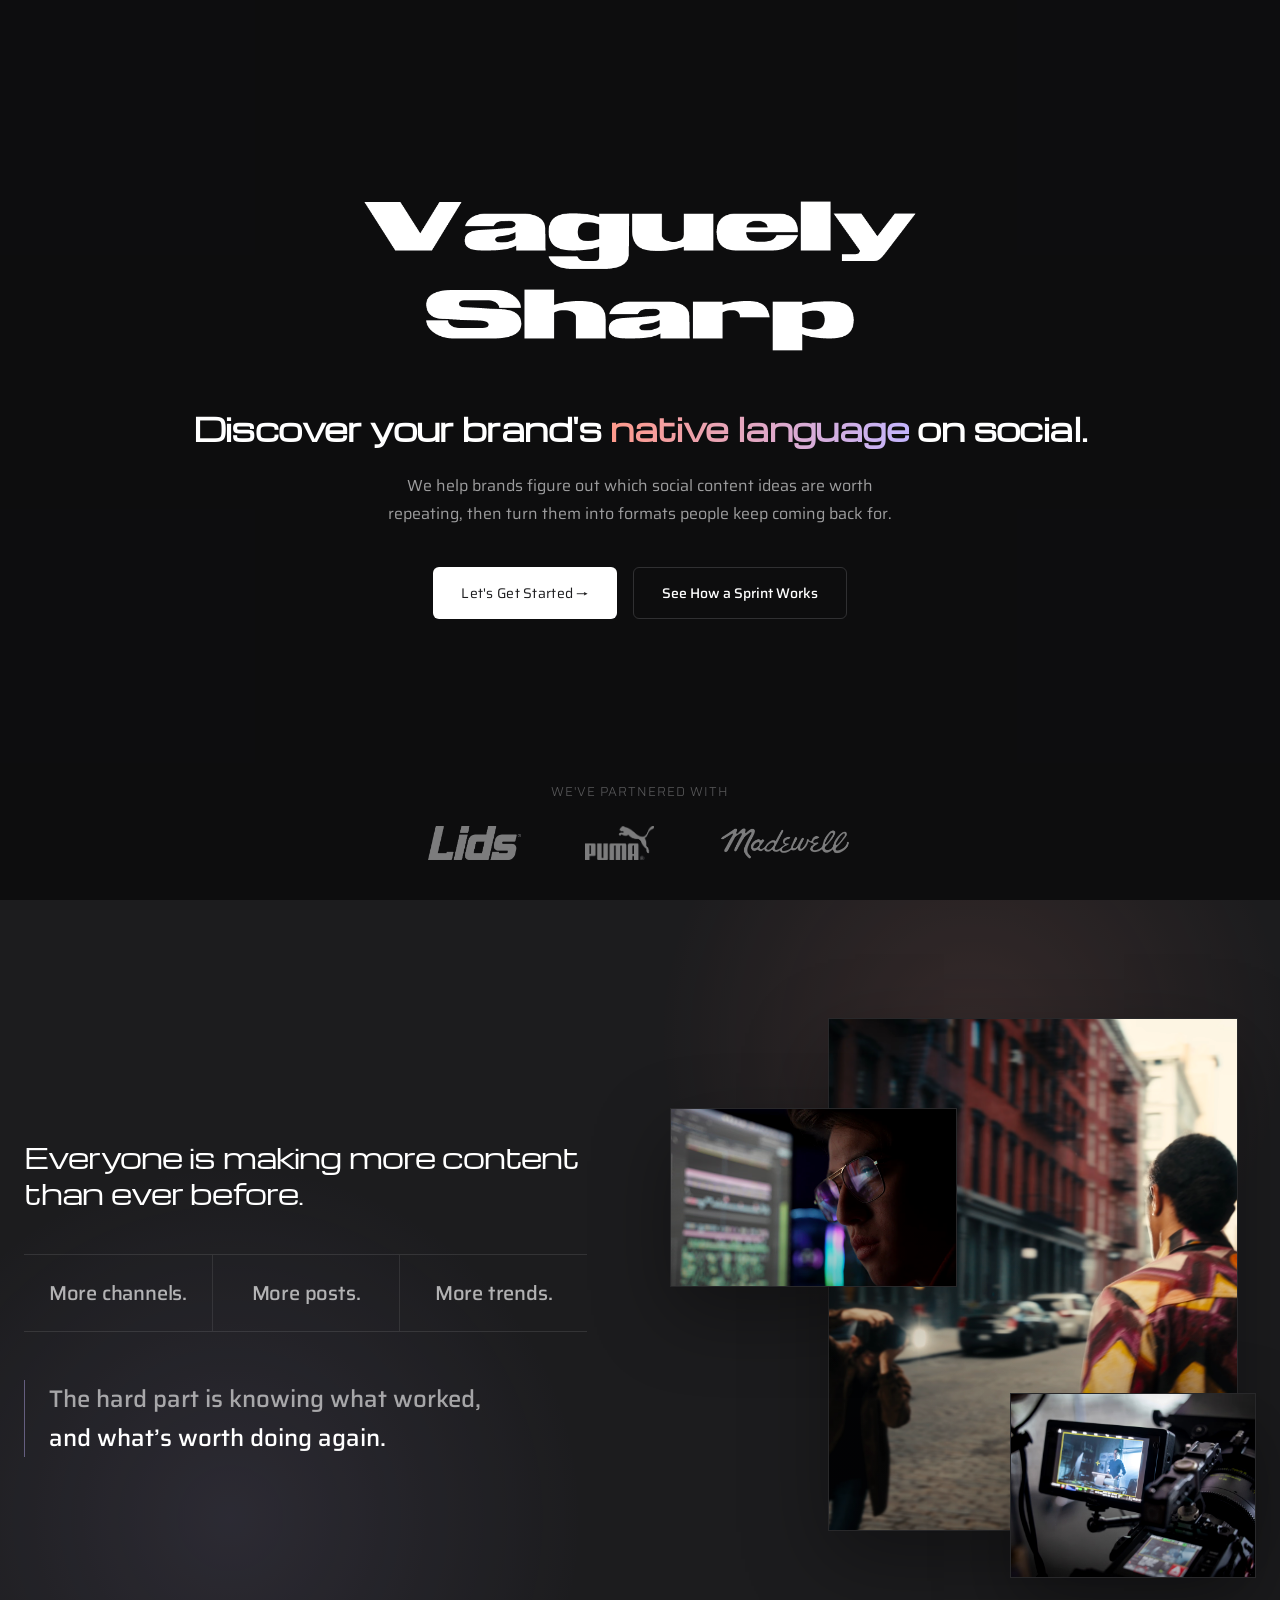
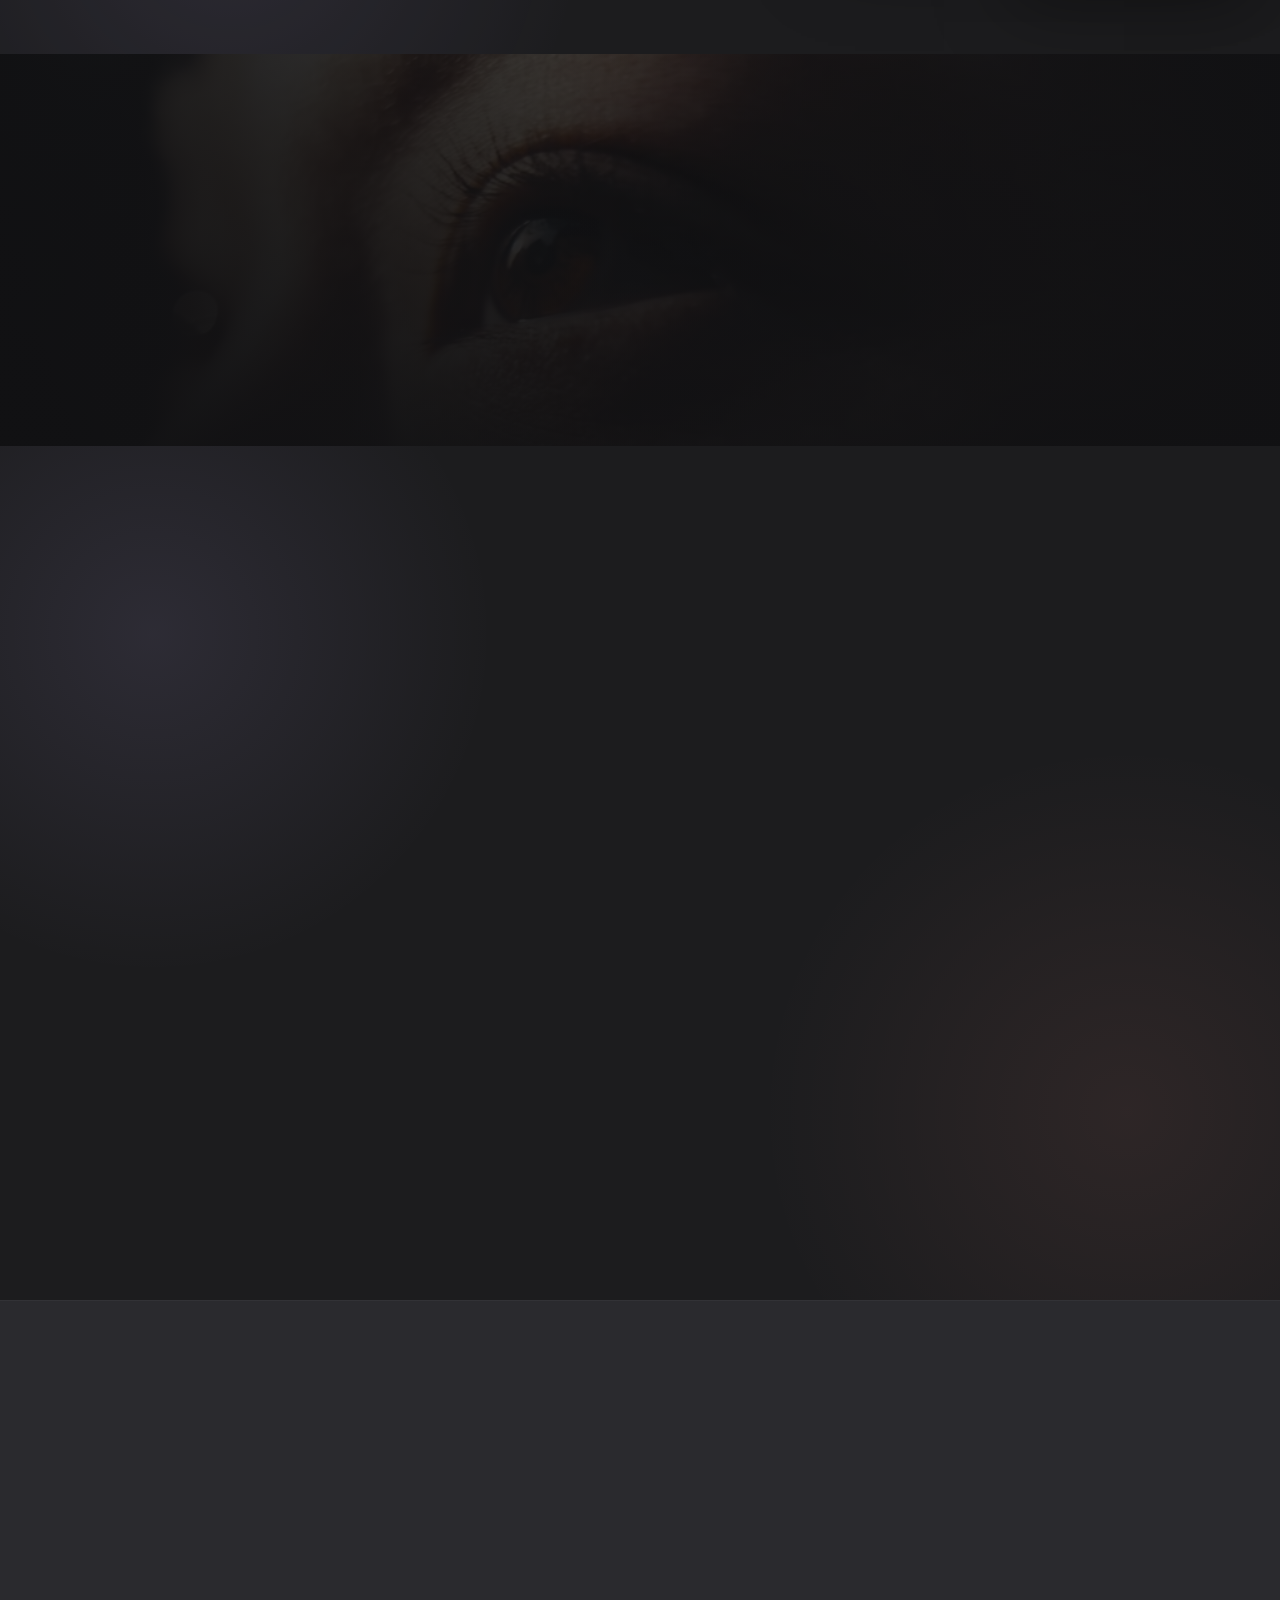
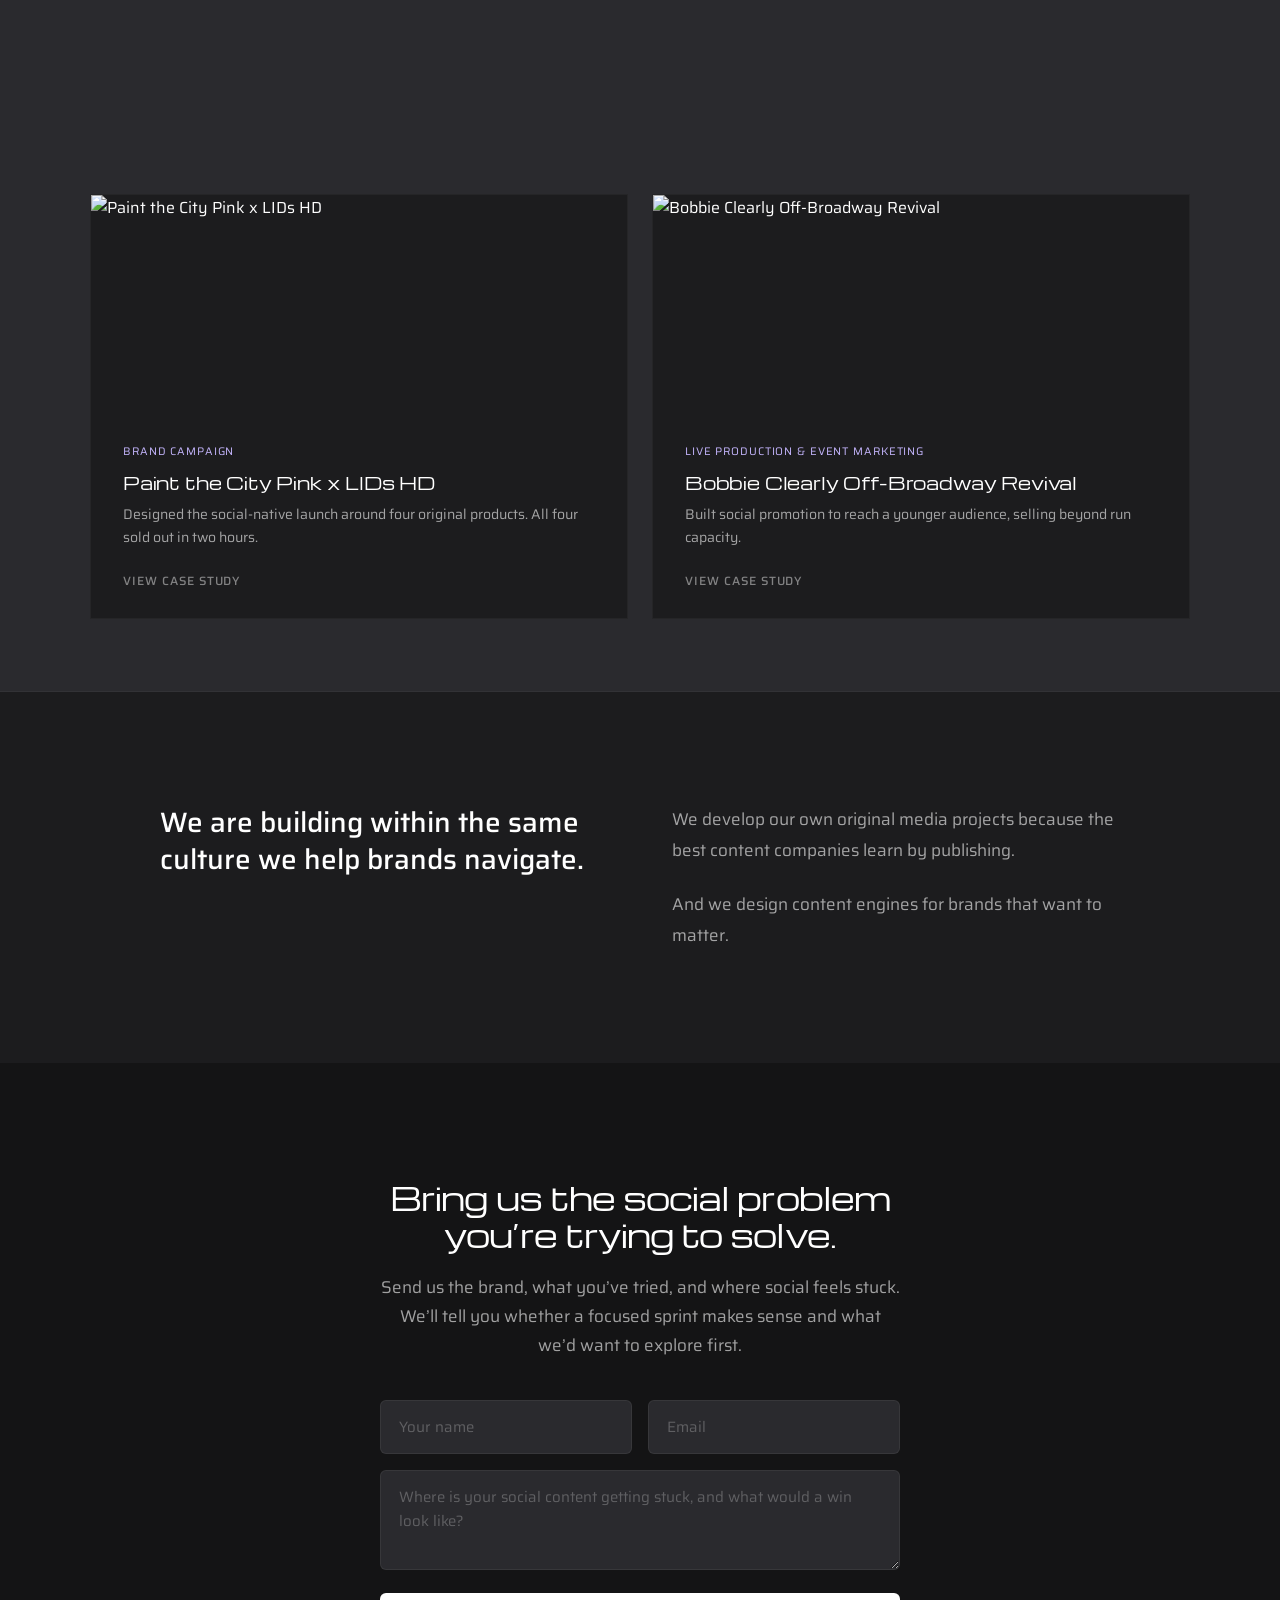
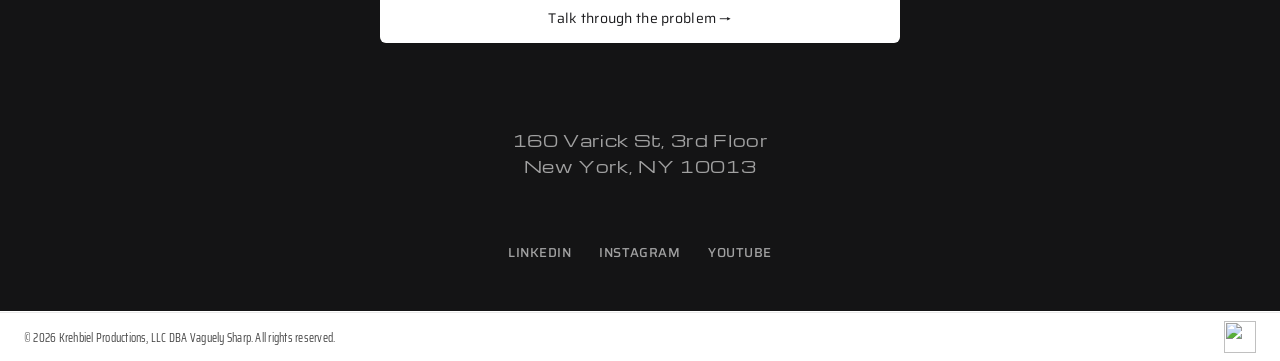
==== index.html @ c2119930 "Remove sprint section eyebrow" ====
<!DOCTYPE html>
<html lang="en">
<head>
<!-- Google tag (gtag.js) -->
<script async src="https://www.googletagmanager.com/gtag/js?id=G-19Q4Q6ZMEY"></script>
<script>
  window.dataLayer = window.dataLayer || [];
  function gtag(){dataLayer.push(arguments);}
  gtag('js', new Date());

  gtag('config', 'G-19Q4Q6ZMEY');
</script>
<meta charset="UTF-8">
<meta name="viewport" content="width=device-width, initial-scale=1.0">
<title>Vaguely Sharp</title>
<meta name="description" content="We help brands figure out which social content ideas are worth repeating, then turn them into formats people keep coming back for.">
<meta property="og:title" content="Vaguely Sharp">
<meta property="og:description" content="We help brands figure out which social content ideas are worth repeating, then turn them into formats people keep coming back for.">
<meta property="og:type" content="website">
<meta property="og:url" content="https://vaguelysharp.com/">
<meta property="og:site_name" content="Vaguely Sharp">
<meta property="og:image" content="https://vaguelysharp.com/vaguely-sharp-x-card-2026.jpg">
<meta property="og:image:secure_url" content="https://vaguelysharp.com/vaguely-sharp-x-card-2026.jpg">
<meta property="og:image:type" content="image/jpeg">
<meta property="og:image:width" content="1200">
<meta property="og:image:height" content="630">
<meta property="og:image:alt" content="Vaguely Sharp social preview thumbnail">
<meta name="twitter:card" content="summary_large_image">
<meta name="twitter:domain" content="vaguelysharp.com">
<meta name="twitter:url" content="https://vaguelysharp.com/">
<meta name="twitter:title" content="Vaguely Sharp">
<meta name="twitter:description" content="We help brands figure out which social content ideas are worth repeating, then turn them into formats people keep coming back for.">
<meta name="twitter:image" content="https://vaguelysharp.com/vaguely-sharp-x-card-2026.jpg">
<meta name="twitter:image:src" content="https://vaguelysharp.com/vaguely-sharp-x-card-2026.jpg">
<meta name="twitter:image:alt" content="Vaguely Sharp social preview thumbnail">
<link rel="icon" type="image/jpeg" href="Logo/Logo Low Res/Square-Low/Logo-b-n-w-sq-low.jpg">
<link rel="apple-touch-icon" href="Logo/Logo Low Res/Square-Low/Logo-b-n-w-sq-low.jpg">
  <link rel="preconnect" href="https://fonts.googleapis.com">
  <link rel="preconnect" href="https://fonts.gstatic.com" crossorigin>
  <link href="https://fonts.googleapis.com/css2?family=Michroma:wght@300;400;700&family=Saira+Condensed:wght@300;400;500;600;700&family=Saira:wght@300;400;500;600;700&display=swap" rel="stylesheet">
<style>
  *, *::before, *::after { margin: 0; padding: 0; box-sizing: border-box; }

  :root {
    --dark: #1C1C1E;
    --dark-2: #2A2A2E;
    --dark-3: #141415;
    --white: #FFFFFF;
    --text-light: rgba(255,255,255,0.6);
    --accent: #C4B5FD;
    --accent-warm: #FF9A8B;
  }

  html { scroll-behavior: smooth; font-size: 16px; }

  body {
    font-family: 'Saira', -apple-system, BlinkMacSystemFont, sans-serif;
    background: var(--dark);
    color: var(--white);
  }

  /* ── HERO (charcoal) ── */
  .hero {
    min-height: 100vh; background: var(--dark-3);
    display: flex; align-items: center; justify-content: center;
    padding: 64px 24px 156px; position: relative; overflow: hidden;
  }

  .hero-video-bg {
    position: absolute;
    inset: 0;
    z-index: 0;
    overflow: hidden;
    pointer-events: none;
    background: var(--dark-3);
  }

  .hero-video-track {
    position: absolute;
    top: 0;
    left: 0;
    display: flex;
    height: 100%;
    width: max-content;
    transform: translate3d(0, 0, 0);
    animation: heroVideoMarquee 65s linear infinite;
    will-change: transform;
  }

  .hero-video-bg.is-single .hero-video-track {
    width: 100%;
    animation: none;
    transform: none;
  }

  .hero-video-bg.is-mobile-marquee .hero-video-track {
    animation: none;
  }

  .hero-video-group {
    display: flex;
    flex: 0 0 auto;
    height: 100%;
  }

  .hero-video-bg.is-single .hero-video-group {
    width: 100%;
  }

  .hero-video-card {
    position: relative;
    flex: 0 0 calc(100dvh * 9 / 16);
    height: 100%;
    aspect-ratio: 9 / 16;
    overflow: hidden;
    background: #050506;
  }

  .hero-video-bg.is-single .hero-video-card {
    flex: 0 0 100%;
    width: 100%;
    aspect-ratio: auto;
  }

  .hero-video-embed {
    position: absolute;
    inset: -1px;
    width: calc(100% + 2px);
    height: calc(100% + 2px);
    border: 0;
    filter: saturate(0.92) contrast(1.08) brightness(0.76);
    object-fit: cover;
    pointer-events: none;
  }

  .hero-video-embed::-webkit-media-controls,
  .hero-video-embed::-webkit-media-controls-enclosure,
  .hero-video-embed::-webkit-media-controls-panel {
    display: none !important;
  }

  .hero-video-bg::after {
    content: "";
    position: absolute;
    inset: 0;
    z-index: 1;
    background: rgba(20,20,21,0.58);
  }

  @keyframes heroVideoMarquee {
    from { transform: translate3d(0, 0, 0); }
    to { transform: translate3d(-50%, 0, 0); }
  }

  .hero-content {
    text-align: center;
    display: flex; flex-direction: column; align-items: center; justify-content: center;
    gap: 0; width: 100%; height: 100%; position: relative; z-index: 10;
  }

  .hero-logo img { 
    height: clamp(108px, 13.5vw, 180px); width: auto; filter: brightness(0) invert(1); display: block; margin: 0 auto 48px; 
  }

  .hero-content > div:not(.hero-logo):not(.hero-cta-group) { text-align: center; width: 100%; max-width: 85vw; }

  .hero-value h1 {
    font-family: 'Michroma', sans-serif;
    font-size: clamp(1.275rem, 2.55vw, 1.91rem); font-weight: 700; letter-spacing: -0.02em;
    line-height: 1.25; max-width: 95vw; margin: 0 auto 24px; color: var(--white);
  }
  .hero-value h1 em { font-style: normal; background: linear-gradient(90deg, var(--accent-warm), var(--accent)); -webkit-background-clip: text; -webkit-text-fill-color: transparent; background-clip: text; display: inline; }
  .hero-value p { font-size: 1rem; color: var(--text-light); line-height: 1.7; max-width: 540px; margin: 0 auto 40px; }

  .hero-cta-group { display: flex; gap: 16px; justify-content: center; flex-wrap: wrap; width: 100%; }

  .hero-clients {
    position: absolute;
    left: 24px;
    right: 24px;
    bottom: 40px;
    text-align: center;
    z-index: 10;
  }
  .hero-clients p {
    font-size: 0.8125rem;
    font-weight: 300;
    letter-spacing: 0.08em;
    text-transform: uppercase;
    color: rgba(255,255,255,0.32);
    margin-bottom: 24px;
  }
  .clients-logos {
    display: flex;
    justify-content: center;
    align-items: center;
    gap: 64px;
    flex-wrap: wrap;
    max-width: 720px;
    margin: 0 auto;
  }
  .clients-logos img {
    height: 34px;
    width: auto;
    filter: brightness(0) invert(1);
    opacity: 0.46;
    transition: all 0.3s;
  }
  .clients-logos img:hover {
    opacity: 0.78;
  }
  
  .btn-primary {
    display: inline-flex; align-items: center; gap: 8px; background: var(--white); color: var(--dark);
    font-size: 0.875rem; font-weight: 400; padding: 14px 28px; border-radius: 6px;
    text-decoration: none; transition: all 0.2s; letter-spacing: 0.02em;
  }
  .btn-primary:hover { background: var(--accent); transform: translateY(-1px); }
  
  .btn-secondary {
    display: inline-flex; align-items: center; gap: 8px; background: transparent;
    color: var(--white); font-size: 0.875rem; font-weight: 500; padding: 14px 28px; border-radius: 6px;
    text-decoration: none; border: 1px solid rgba(255,255,255,0.15); transition: all 0.2s;
  }
  .btn-secondary:hover { border-color: rgba(255,255,255,0.35); }

  /* ── PROBLEM (dark editorial) ── */
  .problem {
    background: var(--dark);
    padding: 118px 24px 76px;
    position: relative;
    overflow: hidden;
  }
  .problem::before {
    content: "";
    position: absolute;
    inset: 0;
    background:
      radial-gradient(circle at 76% 18%, rgba(255,154,139,0.14), transparent 28%),
      radial-gradient(circle at 18% 82%, rgba(196,181,253,0.12), transparent 30%);
    opacity: 0.8;
    pointer-events: none;
  }
  .problem-inner {
    display: grid;
    grid-template-columns: minmax(500px, 0.98fr) minmax(420px, 1.02fr);
    align-items: center;
    gap: clamp(56px, 6.5vw, 104px);
    max-width: 1280px;
    margin: 0 auto;
    position: relative;
    z-index: 1;
  }
  .problem-copy { max-width: 650px; }
  
  .problem-intro {
    font-family: 'Michroma', sans-serif;
    font-size: clamp(1.19rem, 2.38vw, 1.78rem); font-weight: 400; letter-spacing: -0.03em;
    line-height: 1.25; margin-bottom: 44px;
  }

  .problem-list {
    display: grid;
    grid-template-columns: repeat(3, minmax(0, 1fr));
    gap: 0;
    margin-bottom: 48px;
    border-top: 1px solid rgba(255,255,255,0.1);
    border-bottom: 1px solid rgba(255,255,255,0.1);
  }
  .problem-list li {
    display: flex;
    align-items: center;
    justify-content: center;
    list-style: none;
    font-size: clamp(1.02rem, 1.58vw, 1.26rem);
    font-weight: 500;
    color: rgba(255,255,255,0.66);
    letter-spacing: -0.01em;
    line-height: 1.2;
    min-height: 76px;
    padding: 21px 18px;
    text-align: center;
    white-space: nowrap;
  }
  .problem-list li + li { border-left: 1px solid rgba(255,255,255,0.09); }

  .problem-visuals {
    min-height: clamp(420px, 44vw, 560px);
    position: relative;
  }
  .problem-frame {
    position: absolute;
    overflow: hidden;
    border-radius: 0;
    background: #101012;
    border: 1px solid rgba(255,255,255,0.1);
    box-shadow: 0 28px 76px rgba(0,0,0,0.34);
  }
  .problem-frame img {
    width: 100%;
    height: 100%;
    object-fit: cover;
    display: block;
    filter: saturate(0.94) contrast(1.05);
  }
  .problem-frame-main {
    width: 70%;
    aspect-ratio: 4 / 5;
    right: 3%;
    top: 0;
  }
  .problem-frame-main img { object-position: 52% center; }
  .problem-frame-secondary {
    width: 49%;
    aspect-ratio: 16 / 10;
    left: 0;
    top: 16%;
    z-index: 2;
  }
  .problem-frame-secondary img { object-position: 42% center; }
  .problem-frame-detail {
    width: 42%;
    aspect-ratio: 4 / 3;
    right: 0;
    bottom: 0;
    z-index: 3;
  }
  .problem-frame-detail img { object-position: 50% center; }
  .problem-frame::after {
    content: "";
    position: absolute;
    inset: 0;
    background: linear-gradient(180deg, transparent 45%, rgba(0,0,0,0.28));
    pointer-events: none;
  }

  .problem-turn {
    font-size: clamp(1.125rem, 2vw, 1.5rem);
    font-weight: 500;
    line-height: 1.6;
    color: var(--text-light);
    border-left: 1px solid rgba(196,181,253,0.42);
    padding-left: 24px;
  }
  .problem-turn-strong { color: var(--white); }

  /* ── REFRAME (image statement block) ── */
  .reframe {
    min-height: 392px;
    padding: 88px 24px;
    display: grid;
    place-items: center;
    position: relative;
    overflow: hidden;
    text-align: center;
    background: #111113;
  }
  .reframe-picture,
  .reframe-image {
    position: absolute;
    inset: 0;
    width: 100%;
    height: 100%;
  }
  .reframe-picture { display: block; }
  .reframe-image {
    object-fit: cover;
    object-position: 42% center;
    filter: saturate(0.8) contrast(1.04);
    opacity: 0.52;
    display: block;
  }
  .reframe::before {
    content: "";
    position: absolute;
    inset: 0;
    background:
      linear-gradient(90deg, rgba(17,17,19,0.92), rgba(17,17,19,0.55) 48%, rgba(17,17,19,0.88)),
      linear-gradient(180deg, rgba(17,17,19,0.24), rgba(17,17,19,0.9));
    z-index: 1;
  }
  .reframe-inner {
    max-width: 1080px;
    margin: 0 auto;
    color: var(--white);
    position: relative;
    z-index: 3;
  }
  .reframe-inner p {
    font-family: 'Michroma', sans-serif;
    font-size: clamp(1.21rem, 2.42vw, 1.81rem);
    font-weight: 300;
    letter-spacing: -0.03em;
    line-height: 1.35;
    text-shadow: 0 18px 40px rgba(0,0,0,0.48);
  }
  .reframe-lead { margin-bottom: 32px; color: rgba(255,255,255,0.82); }

  /* ── PROCESS (dark) ── */
  .process {
    background: var(--dark);
    padding: 96px 24px 110px;
    position: relative;
    overflow: hidden;
  }
  .process::before {
    content: "";
    position: absolute;
    inset: 0;
    background:
      radial-gradient(circle at 12% 22%, rgba(196,181,253,0.1), transparent 26%),
      radial-gradient(circle at 88% 78%, rgba(255,154,139,0.08), transparent 28%);
    pointer-events: none;
  }
  .process-inner {
    max-width: 1120px;
    margin: 0 auto;
    position: relative;
    z-index: 1;
  }
  .process-header {
    display: grid;
    grid-template-columns: minmax(0, 1fr) minmax(320px, 0.78fr);
    align-items: center;
    column-gap: clamp(44px, 6vw, 80px);
    margin-bottom: 56px;
    text-align: left;
  }
  .process-heading h2 {
    font-family: 'Michroma', sans-serif;
    font-size: clamp(1.5rem, 2.65vw, 2.05rem);
    font-weight: 400;
    letter-spacing: -0.03em;
    line-height: 1.3;
    margin-bottom: 20px;
  }
  .process-heading p {
    color: var(--text-light);
    font-size: 1.0625rem;
    line-height: 1.75;
    max-width: 650px;
  }
  .process-heading strong { color: var(--white); font-weight: 500; }
  .process-image {
    margin: 0;
  }
  .process-image img {
    width: 100%;
    aspect-ratio: 16 / 9;
    object-fit: cover;
    object-position: center top;
    display: block;
    border: 1px solid rgba(255,255,255,0.1);
  }
  .process-steps {
    display: grid;
    grid-template-columns: repeat(3, minmax(0, 1fr));
    border-top: 1px solid rgba(255,255,255,0.1);
    border-bottom: 1px solid rgba(255,255,255,0.1);
  }
  .process-step {
    min-height: 260px;
    padding: 34px 32px 38px;
    background: rgba(20,20,21,0.48);
  }
  .process-step + .process-step { border-left: 1px solid rgba(255,255,255,0.1); }
  .process-number {
    display: block;
    color: rgba(255,255,255,0.28);
    font-family: 'Michroma', sans-serif;
    font-size: 0.75rem;
    letter-spacing: 0.08em;
    margin-bottom: 46px;
  }
  .process-step h3 {
    font-family: 'Michroma', sans-serif;
    font-size: 1.05rem;
    font-weight: 400;
    line-height: 1.35;
    margin-bottom: 14px;
  }
  .process-step p {
    color: var(--text-light);
    font-size: 0.9375rem;
    line-height: 1.72;
  }
  .process-outcome {
    color: rgba(255,255,255,0.82);
    font-size: clamp(1rem, 1.7vw, 1.2rem);
    font-weight: 500;
    line-height: 1.6;
    margin-top: 42px;
    padding-left: 22px;
    border-left: 1px solid rgba(196,181,253,0.5);
  }

  /* ── PROOF / CASE STUDIES (dark-2) ── */
  .proof { background: var(--dark-2); padding: 44px 24px 72px; border-top: 1px solid rgba(255,255,255,0.04); border-bottom: 1px solid rgba(255,255,255,0.04); }
  .proof-inner { max-width: 1100px; margin: 0 auto; }

  .proof-grid { display: grid; grid-template-columns: repeat(2, 1fr); gap: 24px; }
  
  .proof-card {
    background: var(--dark); border: 1px solid rgba(255,255,255,0.04);
    border-radius: 0; overflow: hidden; transition: all 0.3s; display: flex; flex-direction: column;
    cursor: pointer; outline: none;
  }
  .proof-card:hover { border-color: rgba(255,255,255,0.1); transform: translateY(-4px); }
  .proof-card:focus-visible {
    border-color: var(--accent);
    box-shadow: 0 0 0 3px rgba(196,181,253,0.18);
  }
  
  .proof-thumb { height: 220px; position: relative; overflow: hidden; }
  .proof-thumb-inner {
    width: 100%; height: 100%; display: flex; align-items: center; justify-content: center;
    font-size: 2.5rem; font-weight: 400; color: rgba(255,255,255,0.1); letter-spacing: -0.02em;
  }
  
  .thumb-series { background-color: #1a2744; }
  .thumb-layton { background-color: #2a1f1a; }
  .thumb-lids { background-color: #1a2a1a; }
  .thumb-broadway { background-color: #2d1a2a; }
  .proof-thumb-img { width: 100%; height: auto; object-fit: cover; object-position: center top; display: block; }

  .proof-body { padding: 28px 32px; flex: 1; display: flex; flex-direction: column; }
  .proof-tag { font-size: 0.6875rem; font-weight: 400; letter-spacing: 0.08em; text-transform: uppercase; color: var(--accent); margin-bottom: 10px; }
  .proof-body h3 { font-family: 'Michroma', sans-serif; font-size: 1.0625rem; font-weight: 400; margin-bottom: 8px; letter-spacing: -0.01em; }
  .proof-body p { color: var(--text-light); font-size: 0.875rem; line-height: 1.65; }
  .proof-card-action {
    color: rgba(255,255,255,0.45);
    font-size: 0.75rem;
    font-weight: 500;
    letter-spacing: 0.08em;
    margin-top: auto;
    padding-top: 22px;
    text-transform: uppercase;
    transition: color 0.2s;
  }
  .proof-card:hover .proof-card-action,
  .proof-card:focus-visible .proof-card-action { color: var(--white); }
  .proof-card-links {
    display: flex;
    flex-wrap: wrap;
    gap: 10px 16px;
    margin-top: auto;
    padding-top: 22px;
  }
  .proof-card-links .proof-card-action { margin-top: 0; padding-top: 0; }
  .proof-card-link {
    color: rgba(255,255,255,0.45);
    font-size: 0.75rem;
    font-weight: 500;
    letter-spacing: 0.08em;
    text-transform: uppercase;
    text-decoration: none;
    transition: color 0.2s;
  }
  .proof-card-link:hover,
  .proof-card-link:focus-visible,
  .proof-card:hover .proof-card-link { color: var(--white); }

  /* ── CASE STUDY OVERLAY ── */
  body.case-modal-open { overflow: hidden; }

  .case-overlay {
    position: fixed;
    inset: 0;
    z-index: 1000;
    display: grid;
    place-items: center;
    padding: 24px;
    perspective: 1400px;
    opacity: 0;
    visibility: hidden;
    pointer-events: none;
    transition: opacity 0.24s ease, visibility 0.24s ease;
  }
  .case-overlay.is-open {
    opacity: 1;
    visibility: visible;
    pointer-events: auto;
  }
  .case-backdrop {
    position: absolute;
    inset: 0;
    background: rgba(5,5,6,0.74);
    backdrop-filter: blur(14px);
  }
  .case-modal {
    position: relative;
    z-index: 1;
    display: grid;
    grid-template-columns: minmax(260px, 360px) minmax(0, 1fr);
    width: min(960px, calc(100vw - 48px));
    max-height: calc(100dvh - 48px);
    overflow: auto;
    background: linear-gradient(145deg, #242428 0%, #161618 100%);
    border: 1px solid rgba(255,255,255,0.12);
    border-radius: 12px;
    box-shadow: 0 34px 100px rgba(0,0,0,0.62), 0 1px 0 rgba(255,255,255,0.08) inset;
    opacity: 0;
    transform: translate3d(0, 24px, -80px) scale(0.94) rotateX(8deg);
    transform-origin: center;
    transition: opacity 0.28s ease, transform 0.36s cubic-bezier(0.2, 0.8, 0.2, 1);
  }
  .case-overlay.is-open .case-modal {
    opacity: 1;
    transform: translate3d(0, 0, 0) scale(1) rotateX(0deg);
  }
  .case-close {
    position: absolute;
    top: 14px;
    right: 14px;
    z-index: 3;
    width: 38px;
    height: 38px;
    border: 1px solid rgba(255,255,255,0.12);
    border-radius: 999px;
    background: rgba(0,0,0,0.3);
    cursor: pointer;
    transition: background 0.2s, border-color 0.2s, transform 0.2s;
  }
  .case-close::before,
  .case-close::after {
    content: "";
    position: absolute;
    top: 50%;
    left: 50%;
    width: 16px;
    height: 1.5px;
    background: var(--white);
    transform-origin: center;
  }
  .case-close::before { transform: translate(-50%, -50%) rotate(45deg); }
  .case-close::after { transform: translate(-50%, -50%) rotate(-45deg); }
  .case-close:hover,
  .case-close:focus-visible {
    background: rgba(255,255,255,0.12);
    border-color: rgba(255,255,255,0.26);
    transform: translateY(-1px);
    outline: none;
  }
  .case-video-panel {
    display: flex;
    align-items: center;
    justify-content: center;
    padding: 34px;
    background: #101012;
    border-right: 1px solid rgba(255,255,255,0.08);
  }
  .case-video-frame {
    position: relative;
    width: min(100%, 296px);
    aspect-ratio: 9 / 16;
    overflow: hidden;
    border-radius: 10px;
    background: #050506;
    border: 1px solid rgba(255,255,255,0.12);
    box-shadow: 0 24px 60px rgba(0,0,0,0.42), 0 0 0 1px rgba(255,255,255,0.03) inset;
  }
  .case-video,
  .case-embed,
  .case-poster,
  .case-video-placeholder {
    position: absolute;
    inset: 0;
    width: 100%;
    height: 100%;
  }
  .case-video {
    object-fit: cover;
    background: #050506;
  }
  .case-embed {
    border: 0;
    background: #050506;
  }
  .case-poster {
    object-fit: cover;
    background: #050506;
  }
  .case-video:fullscreen,
  .case-video:-webkit-full-screen {
    width: 100%;
    height: 100%;
    object-fit: contain;
    background: #000;
  }
  .case-video-placeholder {
    display: grid;
    place-items: center;
    padding: 24px;
    color: rgba(255,255,255,0.44);
    font-size: 0.75rem;
    font-weight: 500;
    letter-spacing: 0.12em;
    line-height: 1.45;
    text-align: center;
    text-transform: uppercase;
  }
  .case-video-placeholder::before {
    content: "";
    position: absolute;
    inset: 14px;
    border: 1px dashed rgba(255,255,255,0.18);
    border-radius: 7px;
  }
  .case-video[hidden],
  .case-embed[hidden],
  .case-poster[hidden],
  .case-video-placeholder[hidden] {
    display: none !important;
  }
  .case-content {
    display: flex;
    flex-direction: column;
    justify-content: center;
    min-height: 560px;
    padding: 58px 54px 48px;
  }
  .case-eyebrow {
    color: var(--accent);
    font-size: 0.6875rem;
    font-weight: 500;
    letter-spacing: 0.1em;
    margin-bottom: 14px;
    text-transform: uppercase;
  }
  .case-title {
    font-family: 'Michroma', sans-serif;
    font-size: clamp(1.25rem, 2.2vw, 1.8rem);
    font-weight: 400;
    letter-spacing: -0.02em;
    line-height: 1.25;
    margin-bottom: 18px;
    padding-right: 22px;
  }
  .case-blurb {
    color: var(--text-light);
    font-size: 1rem;
    line-height: 1.75;
    margin-bottom: 34px;
  }
  .case-metrics {
    display: grid;
    grid-template-columns: repeat(2, minmax(0, 1fr));
    gap: 12px;
  }
  .case-metric {
    min-height: 108px;
    padding: 18px;
    border: 1px solid rgba(255,255,255,0.08);
    border-radius: 8px;
    background: rgba(255,255,255,0.035);
  }
  .case-metric-value {
    display: block;
    color: var(--white);
    font-family: 'Michroma', sans-serif;
    font-size: clamp(1rem, 1.8vw, 1.25rem);
    font-weight: 400;
    line-height: 1.25;
    margin-bottom: 10px;
  }
  .case-metric-label {
    color: rgba(255,255,255,0.5);
    font-size: 0.75rem;
    font-weight: 500;
    letter-spacing: 0.08em;
    line-height: 1.45;
    text-transform: uppercase;
  }

  /* ── WHY US (dark) ── */
  .why-us { background: var(--dark); padding: 112px 24px; }
  .why-us-inner { max-width: 960px; margin: 0 auto; }
  
  .why-us-body { display: grid; grid-template-columns: 1fr 1fr; gap: 64px; align-items: start; }
  .why-us-body p { font-size: 1.0625rem; color: var(--text-light); line-height: 1.8; }

  /* ── CTA (dark-3) ── */
  .cta-section { background: var(--dark-3); padding: 116px 24px 48px; text-align: center; }
  .cta-inner { max-width: 520px; margin: 0 auto; }

  .cta-inner h2 {
    font-family: 'Michroma', sans-serif;
    font-size: clamp(1.5rem, 2.45vw, 1.95rem); font-weight: 400; letter-spacing: -0.03em; margin-bottom: 20px; line-height: 1.2; }
  .cta-inner h2 em { font-style: normal; background: linear-gradient(90deg, var(--accent-warm), var(--accent)); -webkit-background-clip: text; -webkit-text-fill-color: transparent; background-clip: text; }
  .cta-inner > p { color: var(--text-light); font-size: 1.0625rem; line-height: 1.7; margin-bottom: 40px; }

  .contact-form { display: flex; flex-direction: column; gap: 16px; margin-bottom: 48px; }
  .form-field input, .form-field textarea {
    width: 100%; background: var(--dark-2); border: 1px solid rgba(255,255,255,0.06);
    border-radius: 6px; padding: 14px 18px; color: var(--white); font-size: 0.9375rem;
    font-family: inherit; outline: none; transition: border-color 0.3s;
  }
  .form-field input::placeholder, .form-field textarea::placeholder { color: rgba(255,255,255,0.25); }
  .form-field input:focus, .form-field textarea:focus { border-color: var(--accent); }
  .form-field textarea { min-height: 100px; resize: vertical; }
  .form-extra { position: absolute; left: -9999px; height: 1px; width: 1px; overflow: hidden; }
  .form-status { min-height: 20px; color: var(--text-light); font-size: 0.875rem; line-height: 1.5; text-align: left; }
  .form-status.success { color: var(--accent); }
  .form-status.error { color: var(--accent-warm); }
  .btn-submit {
    display: inline-flex; align-items: center; justify-content: center; gap: 8px;
    background: var(--white); color: var(--dark); font-size: 0.875rem; font-weight: 400; padding: 14px 28px; border-radius: 6px;
    text-decoration: none; transition: all 0.2s; border: none; cursor: pointer; font-family: inherit; letter-spacing: 0.02em;
  }
  .btn-submit:hover { background: var(--accent); transform: translateY(-1px); }
  .btn-submit:disabled { cursor: not-allowed; opacity: 0.7; transform: none; }

  .contact-address {
    color: var(--text-light); font-family: 'Michroma', sans-serif;
    font-size: clamp(0.875rem, 1.3vw, 1rem);
    line-height: 1.6; margin-top: 48px; letter-spacing: 0.02em;
  }
  .contact-socials { display: flex; gap: 28px; justify-content: center; margin-top: 56px; }
  .contact-socials a { color: var(--text-light); text-decoration: none; font-size: 0.8125rem; font-weight: 500; letter-spacing: 0.04em; text-transform: uppercase; transition: color 0.2s; }
  .contact-socials a:hover { color: var(--white); }


  /* ── FOOTER ── */
  footer { background: #fff; border-top: 1px solid rgba(255,255,255,0.04); }
  .footer-bottom { height: 49px; padding: 8px 24px; display: flex; justify-content: space-between; align-items: center; width: 100%; border-top: 1px solid rgba(0,0,0,0.08); box-sizing: border-box; }
  .footer-bottom p { color: rgba(0,0,0,0.72); font-family: 'Saira Condensed', 'Saira', -apple-system, BlinkMacSystemFont, sans-serif; font-size: 0.75rem; letter-spacing: 0.02em; margin: 0; }
  .footer-bottom-globe img { display: block; width: 32px; height: 32px; opacity: 1; }

  /* ── SCROLL ANIMATIONS ── */
  .fade-up { opacity: 0; transform: translateY(32px); transition: opacity 0.7s ease, transform 0.7s ease; }
  .fade-up.visible { opacity: 1; transform: translateY(0); }
  .stagger-1 { transition-delay: 0.08s; }
  .stagger-2 { transition-delay: 0.16s; }
  .stagger-3 { transition-delay: 0.24s; }
  .stagger-4 { transition-delay: 0.32s; }

  /* ── RESPONSIVE ── */
  @media (max-width: 900px) {
    .why-us-body, .proof-grid { grid-template-columns: 1fr; gap: 40px; }
    section { padding: 80px 20px !important; }
    .hero { padding-bottom: 150px !important; }
    .problem-inner { grid-template-columns: 1fr; }
    .problem-copy { max-width: 680px; margin: 0 auto; text-align: center; }
    .problem-turn { border-left: none; border-top: 1px solid rgba(196,181,253,0.34); padding-left: 0; padding-top: 32px; }
    .problem-visuals { width: min(680px, 100%); margin: 0 auto; min-height: clamp(380px, 74vw, 520px); }
    .process-header {
      grid-template-columns: 1fr;
      gap: 20px;
      align-items: start;
    }
    .process-image { display: none; }
    .proof { padding: 40px 20px 80px !important; }
    .hero-clients { bottom: 32px; }
    .clients-logos { gap: 40px; }
    .case-modal {
      grid-template-columns: 1fr;
      width: min(620px, calc(100vw - 32px));
      max-height: calc(100dvh - 32px);
    }
    .case-video-panel {
      border-right: none;
      border-bottom: 1px solid rgba(255,255,255,0.08);
      padding: 28px 28px 24px;
    }
    .case-video-frame {
      width: min(58vw, 260px);
    }
    .case-content {
      min-height: auto;
      padding: 36px 28px 30px;
    }
    .case-title { padding-right: 38px; }
  }

  @media (max-width: 768px) {
    .problem-list { grid-template-columns: 1fr; }
    .problem-list li { min-height: 56px; padding: 18px; white-space: normal; }
    .problem-list li + li { border-left: none; border-top: 1px solid rgba(255,255,255,0.09); }
    .process-steps { grid-template-columns: 1fr; }
    .process-step { min-height: auto; padding: 30px 26px 34px; }
    .process-step + .process-step { border-left: none; border-top: 1px solid rgba(255,255,255,0.1); }
    .process-number { margin-bottom: 26px; }
    .hero-clients p { margin-bottom: 18px; }
    .clients-logos img { height: 28px; }
  }
  @media (max-width: 600px) {
    .hero-value h1 { font-size: clamp(1.275rem, 5.36vw, 1.53rem); }
    .problem-visuals { min-height: 470px; }
    .problem-frame-main { width: 82%; right: 0; }
    .problem-frame-secondary { width: 58%; top: 26%; }
    .problem-frame-detail { width: 54%; }
    .reframe { min-height: 340px; }
    .reframe-image { object-position: 35% center; }
    .case-overlay { padding: 16px; }
    .case-video-frame { width: min(52vw, 210px); }
    .case-content { padding: 30px 28px 26px; }
    .case-blurb { font-size: 0.95rem; line-height: 1.65; margin-bottom: 26px; }
    .case-metrics { grid-template-columns: 1fr; }
    .case-metric { min-height: 92px; }
    .footer-bottom { padding: 8px 12px; }
    .footer-bottom p { font-size: 0.59375rem; white-space: nowrap; }
  }

  @media (prefers-reduced-motion: reduce) {
    .hero-video-track {
      animation: none;
      transform: translate3d(-8%, 0, 0);
    }
    .case-overlay,
    .case-modal,
    .case-close { transition: none; }
    .case-modal,
    .case-overlay.is-open .case-modal { transform: none; }
  }

  /* Scrollbar */
  ::-webkit-scrollbar { width: 8px; }
  ::-webkit-scrollbar-track { background: var(--dark); }
  ::-webkit-scrollbar-thumb { background: rgba(255,255,255,0.1); border-radius: 4px; }
</style>
</head>
<body>

<!-- HERO -->
<section class="hero" id="hero">
  <div class="hero-video-bg" aria-hidden="true">
    <div class="hero-video-track" data-hero-video-track></div>
  </div>
  <div class="hero-content fade-up">
    <div class="hero-logo"><img src="Logo/Logo High Res/Cropped-High/Logo-w-crop-high.png" alt="Vaguely Sharp"></div>
    <div class="hero-value">
      <h1>Discover your brand's <em>native language</em> on social.</h1>
      <p>We help brands figure out which social content ideas are worth repeating, then turn them into formats people keep coming back for.</p>
      <div class="hero-cta-group">
        <a href="#contact" class="btn-primary">Let's Get Started →</a>
        <a href="#process" class="btn-secondary">See How a Sprint Works</a>
      </div>
    </div>
  </div>
  <div class="hero-clients fade-up stagger-2">
    <p>We've partnered with</p>
    <div class="clients-logos">
      <img src="Homepage Assets/Client Logos/lids logo black.png" alt="Lids">
      <img src="Homepage Assets/Client Logos/puma logo white.png" alt="Puma">
      <img src="Homepage Assets/Client Logos/madewell logo white.png" alt="Madewell">
    </div>
  </div>
</section>

<!-- PROBLEM -->
<section class="problem" id="problem">
  <div class="problem-inner fade-up">
    <div class="problem-copy">
      <p class="problem-intro">Everyone is making more content than ever before.</p>
      <ul class="problem-list">
        <li>More channels.</li>
        <li>More posts.</li>
        <li>More trends.</li>
      </ul>
      <p class="problem-turn">The hard part is knowing what worked,<br><span class="problem-turn-strong">and what’s worth doing again.</span></p>
    </div>
    <div class="problem-visuals" aria-hidden="true">
      <figure class="problem-frame problem-frame-main">
        <img src="Homepage Assets/Visual Assets/Do4bGx7PgOMqcnDKF1cd2jZX6Q.avif" alt="">
      </figure>
      <figure class="problem-frame problem-frame-secondary">
        <img src="Homepage Assets/Visual Assets/3FmNTMWd7zvBPop9IwInm3WOMVc.avif" alt="">
      </figure>
      <figure class="problem-frame problem-frame-detail">
        <img src="Homepage Assets/Visual Assets/JGwwA6EvxJ0eVixrXHHKy6O9mbQ.avif" alt="">
      </figure>
    </div>
  </div>
</section>

<!-- REFRAME -->
<section class="reframe" id="reframe">
  <picture class="reframe-picture" aria-hidden="true">
    <source media="(min-width: 901px)" srcset="Homepage%20Assets/Visual%20Assets/lDqPhqreSia3vqbLoALt3cgILI%20copy.jpg">
    <img class="reframe-image" src="Homepage Assets/Visual Assets/lDqPhqreSia3vqbLoALt3cgILI.avif" alt="">
  </picture>
  <div class="reframe-inner fade-up">
    <p class="reframe-lead">Most brands don't have a content problem.</p>
    <p>They have a discovery problem.</p>
  </div>
</section>

<!-- PROCESS -->
<section class="process" id="process">
  <div class="process-inner fade-up">
    <div class="process-header">
      <div class="process-copy">
        <div class="process-heading">
          <h2>How a sprint works.</h2>
          <p>Every engagement starts with one focused question: <strong>what should this brand repeat?</strong></p>
        </div>
      </div>
      <figure class="process-image">
        <img src="Homepage Assets/Visual Assets/layton-cream-jacket-homepage.jpg" alt="Layton Lamell in a cream jacket on a New York street">
      </figure>
    </div>
    <div class="process-steps">
      <article class="process-step">
        <span class="process-number">01</span>
        <h3>Find the signal</h3>
        <p>We study what you’ve made, how audiences responded, and where the strongest creative opportunity is hiding.</p>
      </article>
      <article class="process-step">
        <span class="process-number">02</span>
        <h3>Build the format</h3>
        <p>We turn that signal into a small set of ownable, repeatable social concepts.</p>
      </article>
      <article class="process-step">
        <span class="process-number">03</span>
        <h3>Prove the direction</h3>
        <p>We produce and test real work, then use the response to decide what deserves the next investment.</p>
      </article>
    </div>
    <p class="process-outcome">The sprint creates a decision, not another strategy deck.</p>
  </div>
</section>

<!-- PROOF -->
<section class="proof" id="proof">
  <div class="proof-inner">
    <div class="proof-grid">
      <div class="proof-card fade-up stagger-1" role="button" tabindex="0" aria-haspopup="dialog" data-case-study="deconstructed">
        <div class="proof-thumb"><img src="Homepage Assets/Thumbnail Images/deconstructed thumbnail 1.jpg" alt="Deconstructed with Frosty Preme" class="proof-thumb-img"></div>
        <div class="proof-body">
          <span class="proof-tag">Original Digital Series</span>
          <h3>Deconstructed with Frosty Preme</h3>
          <p>Built a repeatable niche series around community insight. Reached 500K+ impressions in the first 30 days.</p>
          <div class="proof-card-links">
            <span class="proof-card-action">View case study</span>
            <a class="proof-card-link" href="https://www.instagram.com/deconstructed.show/" target="_blank" rel="noopener noreferrer" data-card-link>Instagram</a>
          </div>
        </div>
      </div>

      <div class="proof-card fade-up stagger-2" role="button" tabindex="0" aria-haspopup="dialog" data-case-study="layton">
        <div class="proof-thumb"><img src="Homepage Assets/Thumbnail Images/layton thumbnail 3.png" alt="Layton Lamell" class="proof-thumb-img"></div>
        <div class="proof-body">
          <span class="proof-tag">Content Strategy & Production</span>
          <h3>Layton Lamell</h3>
          <p>Rebuilt creative direction from audience signals, leading to 3.2× average impressions.</p>
          <span class="proof-card-action">View case study</span>
        </div>
      </div>

      <div class="proof-card fade-up stagger-3" role="button" tabindex="0" aria-haspopup="dialog" data-case-study="lids">
        <div class="proof-thumb"><img src="Homepage Assets/Thumbnail Images/lids thumbnail 3.jpg" alt="Paint the City Pink x LIDs HD" class="proof-thumb-img"></div>
        <div class="proof-body">
          <span class="proof-tag">Brand Campaign</span>
          <h3>Paint the City Pink x LIDs HD</h3>
          <p>Designed the social-native launch around four original products. All four sold out in two hours.</p>
          <span class="proof-card-action">View case study</span>
        </div>
      </div>

      <div class="proof-card fade-up stagger-4" role="button" tabindex="0" aria-haspopup="dialog" data-case-study="bobbie">
        <div class="proof-thumb"><img src="Homepage Assets/Thumbnail Images/bc thumbnail 2.png" alt="Bobbie Clearly Off-Broadway Revival" class="proof-thumb-img"></div>
        <div class="proof-body">
          <span class="proof-tag">Live Production & Event Marketing</span>
          <h3>Bobbie Clearly Off-Broadway Revival</h3>
          <p>Built social promotion to reach a younger audience, selling beyond run capacity.</p>
          <span class="proof-card-action">View case study</span>
        </div>
      </div>
    </div>

  </div>
</section>

<div class="case-overlay" data-case-overlay aria-hidden="true">
  <div class="case-backdrop" data-case-close></div>
  <div class="case-modal" role="dialog" aria-modal="true" aria-labelledby="case-study-title">
    <button class="case-close" type="button" aria-label="Close case study" data-case-close></button>
    <div class="case-video-panel">
      <div class="case-video-frame">
        <video class="case-video" data-case-video controls muted loop playsinline preload="metadata" hidden></video>
        <iframe class="case-embed" data-case-embed title="Case study video" allow="accelerometer; autoplay; clipboard-write; encrypted-media; gyroscope; picture-in-picture; web-share" allowfullscreen hidden></iframe>
        <img class="case-poster" data-case-poster alt="" hidden>
        <div class="case-video-placeholder" data-case-video-placeholder>9:16 video placeholder</div>
      </div>
    </div>
    <div class="case-content">
      <span class="case-eyebrow" data-case-category></span>
      <h2 class="case-title" id="case-study-title" data-case-title></h2>
      <p class="case-blurb" data-case-blurb></p>
      <div class="case-metrics" data-case-metrics></div>
    </div>
  </div>
</div>

<!-- WHY US -->
<section class="why-us" id="why-us">
  <div class="why-us-inner fade-up">
    <div class="why-us-body">
      <p style="font-size:1.75rem; font-weight:500; color:#fff; line-height:1.3;">We are building within the same culture we help brands navigate.</p>
      <div>
        <p style="margin-bottom:24px;">We develop our own original media projects because the best content companies learn by publishing.</p>
        <p>And we design content engines for brands that want to matter.</p>
      </div>
    </div>
  </div>
</section>

<!-- CTA -->
<section class="cta-section" id="contact">
  <div class="cta-inner fade-up">
    <h2>Bring us the social problem you’re trying to solve.</h2>
    <p>Send us the brand, what you’ve tried, and where social feels stuck. We’ll tell you whether a focused sprint makes sense and what we’d want to explore first.</p>

    <form class="contact-form" action="https://script.google.com/macros/s/AKfycbw8Y0seMmPcphfwSEKJIwcidhoRB14A2keLjiyvuoVAwzuU5rht-sCEbOSUDfNUqLqHyA/exec" method="POST" data-contact-form>
      <div style="display:grid; grid-template-columns:1fr 1fr; gap:16px;">
        <div class="form-field"><input type="text" name="name" placeholder="Your name" autocomplete="name" required></div>
        <div class="form-field"><input type="email" name="email" placeholder="Email" autocomplete="email" required></div>
      </div>
      <div class="form-field"><textarea name="message" placeholder="Where is your social content getting stuck, and what would a win look like?" required></textarea></div>
      <div class="form-extra" aria-hidden="true">
        <label for="contact-website">Website</label>
        <input type="text" id="contact-website" name="website" tabindex="-1" autocomplete="off">
      </div>
      <input type="hidden" name="source" value="vaguelysharp.com">
      <input type="hidden" name="page_url" value="">
      <input type="hidden" name="user_agent" value="">
      <button type="submit" class="btn-submit">Talk through the problem →</button>
      <p class="form-status" aria-live="polite" data-form-status></p>
    </form>

    <div class="contact-address" style="text-align:center;">160 Varick St, 3rd Floor<br>New York, NY 10013</div>
    <div style="height:8px;"></div>
    <div class="contact-socials">
      <a href="https://www.linkedin.com/company/vaguelysharp/" target="_blank" rel="noopener noreferrer">LinkedIn</a>
      <a href="https://www.instagram.com/vaguelysharp/" target="_blank" rel="noopener noreferrer">Instagram</a>
      <a href="https://www.youtube.com/@vaguelysharp" target="_blank" rel="noopener noreferrer">YouTube</a>
    </div>
  </div>
</section>

<!-- FOOTER -->
<footer>
  <div class="footer-bottom">
    <p>&copy; 2026 Krehbiel Productions, LLC DBA Vaguely Sharp. All rights reserved.</p>
    <div class="footer-bottom-globe">
      <img src="Rotating_globe.gif" alt="" loading="lazy" decoding="async">
    </div>
  </div>
</footer>

<script>
  const heroVideoSources = [
    'Homepage Assets/Hero Videos/Optimized/01-deconstructed-announcement.mp4',
    'Homepage Assets/Hero Videos/Optimized/02-puma-final.mp4',
    'Homepage Assets/Hero Videos/Optimized/03-suedes-final.mp4',
    'Homepage Assets/Hero Videos/Optimized/04-sequence-02.mp4',
    'Homepage Assets/Hero Videos/Optimized/05-kevin-hart-cards.mp4',
    'Homepage Assets/Hero Videos/Optimized/06-sequence-03.mp4'
  ];

  const heroVideoState = {
    animationFrame: null,
    cardWidth: 0,
    cycleTimer: null,
    index: 0,
    inView: true,
    lastFrame: 0,
    mobileOffset: 0,
    reduceMotion: window.matchMedia('(prefers-reduced-motion: reduce)').matches,
    resizeHandler: null,
    slots: [],
    videoObserver: null,
    videos: []
  };

  const mobileHeroVideoQuery = window.matchMedia('(max-width: 700px), (pointer: coarse)');

  const createHeroVideo = (src, index, preload = 'metadata') => {
    const video = document.createElement('video');
    video.className = 'hero-video-embed';
    video.src = src;
    video.title = `Hero background video ${index + 1}`;
    video.autoplay = true;
    video.controls = false;
    video.loop = true;
    video.muted = true;
    video.playsInline = true;
    video.preload = preload;
    video.disablePictureInPicture = true;
    video.setAttribute('muted', '');
    video.setAttribute('playsinline', '');
    video.setAttribute('webkit-playsinline', '');
    video.setAttribute('aria-hidden', 'true');
    return video;
  };

  const playHeroVideo = (video) => {
    if (
      !video ||
      heroVideoState.reduceMotion ||
      !heroVideoState.inView ||
      document.hidden ||
      video.dataset.heroCanPlay === 'false'
    ) return;

    const playAttempt = video.play();
    if (playAttempt && typeof playAttempt.catch === 'function') playAttempt.catch(() => {});
  };

  const setHeroVideoPlayback = (shouldPlay) => {
    heroVideoState.videos.forEach((video) => {
      if (shouldPlay) {
        playHeroVideo(video);
      } else {
        video.pause();
      }
    });
  };

  const clearHeroVideoRender = (track) => {
    window.cancelAnimationFrame(heroVideoState.animationFrame);
    heroVideoState.animationFrame = null;
    heroVideoState.cardWidth = 0;
    window.clearInterval(heroVideoState.cycleTimer);
    heroVideoState.cycleTimer = null;
    heroVideoState.index = 0;
    heroVideoState.lastFrame = 0;
    heroVideoState.mobileOffset = 0;
    if (heroVideoState.resizeHandler) {
      window.removeEventListener('resize', heroVideoState.resizeHandler);
      heroVideoState.resizeHandler = null;
    }
    heroVideoState.slots = [];
    if (heroVideoState.videoObserver) {
      heroVideoState.videoObserver.disconnect();
      heroVideoState.videoObserver = null;
    }
    heroVideoState.videos.forEach((video) => {
      video.pause();
      video.removeAttribute('src');
      video.load();
    });
    heroVideoState.videos = [];
    track.closest('.hero-video-bg')?.classList.remove('is-single', 'is-mobile-marquee');
    track.style.transform = '';
    track.replaceChildren();
  };

  const renderSingleHeroVideo = (track, videoSources) => {
    track.closest('.hero-video-bg')?.classList.add('is-single');

    const group = document.createElement('div');
    group.className = 'hero-video-group';
    group.setAttribute('aria-hidden', 'true');

    const card = document.createElement('div');
    card.className = 'hero-video-card';

    const video = createHeroVideo(videoSources[0], 0, 'auto');
    if (heroVideoState.reduceMotion) {
      video.autoplay = false;
      video.removeAttribute('autoplay');
    }

    card.appendChild(video);
    group.appendChild(card);
    track.appendChild(group);
    heroVideoState.videos = [video];

    if (!heroVideoState.reduceMotion) {
      playHeroVideo(video);

      if (videoSources.length > 1) {
        heroVideoState.cycleTimer = window.setInterval(() => {
          if (!heroVideoState.inView || document.hidden) return;

          heroVideoState.index = (heroVideoState.index + 1) % videoSources.length;
          video.src = videoSources[heroVideoState.index];
          video.title = `Hero background video ${heroVideoState.index + 1}`;
          video.load();
          playHeroVideo(video);
        }, 9000);
      }
    }
  };

  const renderMobileHeroVideoMarquee = (track, videoSources) => {
    track.closest('.hero-video-bg')?.classList.add('is-mobile-marquee');

    const group = document.createElement('div');
    group.className = 'hero-video-group';
    group.setAttribute('aria-hidden', 'true');

    const visibleSlotCount = Math.min(3, videoSources.length);
    const mobileSpeed = 56;

    const assignSlotVideo = (slot, sourceIndex, preload = 'none') => {
      const src = videoSources[sourceIndex];
      slot.sourceIndex = sourceIndex;
      slot.video.pause();
      slot.video.src = src;
      slot.video.title = `Hero background video ${sourceIndex + 1}`;
      slot.video.preload = preload;
      slot.video.dataset.heroCanPlay = 'false';
      slot.video.load();
    };

    const updateMobileVideoRoles = () => {
      heroVideoState.slots.forEach((slot, slotIndex) => {
        const shouldPlay = slotIndex < 2;
        slot.video.dataset.heroCanPlay = shouldPlay ? 'true' : 'false';
        slot.video.preload = shouldPlay ? 'auto' : 'none';

        if (shouldPlay) {
          playHeroVideo(slot.video);
        } else {
          slot.video.pause();
        }
      });
    };

    for (let slotIndex = 0; slotIndex < visibleSlotCount; slotIndex += 1) {
      const card = document.createElement('div');
      card.className = 'hero-video-card';

      const video = createHeroVideo(videoSources[slotIndex], slotIndex, slotIndex < 2 ? 'auto' : 'none');
      video.autoplay = false;
      video.removeAttribute('autoplay');

      card.appendChild(video);
      group.appendChild(card);
      heroVideoState.videos.push(video);
      heroVideoState.slots.push({ card, video, sourceIndex: slotIndex });
    }

    track.appendChild(group);

    const measureCardWidth = () => {
      heroVideoState.cardWidth = heroVideoState.slots[0]?.card.getBoundingClientRect().width || 0;
    };

    const recycleMobileSlot = () => {
      const slot = heroVideoState.slots.shift();
      const lastSlot = heroVideoState.slots[heroVideoState.slots.length - 1];
      const nextSourceIndex = ((lastSlot?.sourceIndex ?? -1) + 1) % videoSources.length;

      assignSlotVideo(slot, nextSourceIndex);
      group.appendChild(slot.card);
      heroVideoState.slots.push(slot);
      updateMobileVideoRoles();
    };

    const animateMobileMarquee = (timestamp) => {
      if (!heroVideoState.lastFrame) heroVideoState.lastFrame = timestamp;

      const elapsedSeconds = Math.min((timestamp - heroVideoState.lastFrame) / 1000, 0.08);
      heroVideoState.lastFrame = timestamp;

      if (heroVideoState.inView && !document.hidden) {
        if (!heroVideoState.cardWidth) measureCardWidth();
        heroVideoState.mobileOffset += elapsedSeconds * mobileSpeed;

        while (heroVideoState.cardWidth && heroVideoState.mobileOffset >= heroVideoState.cardWidth) {
          heroVideoState.mobileOffset -= heroVideoState.cardWidth;
          recycleMobileSlot();
          measureCardWidth();
        }

        track.style.transform = `translate3d(${-heroVideoState.mobileOffset}px, 0, 0)`;
      }

      heroVideoState.animationFrame = window.requestAnimationFrame(animateMobileMarquee);
    };

    measureCardWidth();
    updateMobileVideoRoles();
    heroVideoState.animationFrame = window.requestAnimationFrame(animateMobileMarquee);
    heroVideoState.resizeHandler = measureCardWidth;
    window.addEventListener('resize', heroVideoState.resizeHandler, { passive: true });
  };

  const renderDesktopHeroVideoMarquee = (track, videoSources) => {
    track.closest('.hero-video-bg')?.classList.remove('is-single');

    const fragment = document.createDocumentFragment();

    for (let groupIndex = 0; groupIndex < 2; groupIndex += 1) {
      const group = document.createElement('div');
      group.className = 'hero-video-group';
      group.setAttribute('aria-hidden', 'true');

      videoSources.forEach((src, index) => {
        const card = document.createElement('div');
        card.className = 'hero-video-card';
        const video = createHeroVideo(src, index, groupIndex === 0 ? 'auto' : 'metadata');

        card.appendChild(video);
        group.appendChild(card);
        heroVideoState.videos.push(video);
      });

      fragment.appendChild(group);
    }

    track.appendChild(fragment);
    setHeroVideoPlayback(true);
  };

  const renderHeroVideoCarousel = () => {
    const track = document.querySelector('[data-hero-video-track]');
    if (!track) return;

    const videoSources = heroVideoSources.filter(Boolean).slice(0, 6);
    clearHeroVideoRender(track);
    if (!videoSources.length) return;

    if (heroVideoState.reduceMotion) {
      renderSingleHeroVideo(track, videoSources);
    } else if (mobileHeroVideoQuery.matches) {
      renderMobileHeroVideoMarquee(track, videoSources);
    } else {
      renderDesktopHeroVideoMarquee(track, videoSources);
    }
  };

  renderHeroVideoCarousel();

  if (typeof mobileHeroVideoQuery.addEventListener === 'function') {
    mobileHeroVideoQuery.addEventListener('change', renderHeroVideoCarousel);
  } else if (typeof mobileHeroVideoQuery.addListener === 'function') {
    mobileHeroVideoQuery.addListener(renderHeroVideoCarousel);
  }

  const heroSection = document.querySelector('.hero');
  if (heroSection) {
    const heroPlaybackObserver = new IntersectionObserver((entries) => {
      heroVideoState.inView = entries.some((entry) => entry.isIntersecting);
      setHeroVideoPlayback(heroVideoState.inView);
    }, { threshold: 0.05 });
    heroPlaybackObserver.observe(heroSection);
  }

  document.addEventListener('visibilitychange', () => {
    setHeroVideoPlayback(!document.hidden && heroVideoState.inView);
  });

  // Scroll animations
  const obs = new IntersectionObserver((entries) => {
    entries.forEach(e => { if (e.isIntersecting) { e.target.classList.add('visible'); obs.unobserve(e.target); } });
  }, { threshold: 0.1, rootMargin: '0px 0px -30px 0px' });
  document.querySelectorAll('.fade-up').forEach(el => obs.observe(el));

  const caseStudies = {
    deconstructed: {
      category: 'Original Digital Series',
      title: 'Deconstructed with Frosty Preme',
      blurb: 'An original series hosted by Frosty Preme exploring the life and work of prominent designers in the NY custom fitted community.',
      embedSrc: 'https://www.youtube.com/embed/dv-LZwLpnfA?rel=0&playsinline=1',
      metrics: [
        { value: '500+ assets', label: 'Across Season 1' },
        { value: '500K+ impressions', label: 'In the first 30 days' }
      ]
    },
    layton: {
      category: 'Content Strategy & Production',
      title: 'Layton Lamell',
      blurb: 'Layton came to Vaguely Sharp to move beyond misaligned influencer content and rebuild his creative direction around stronger audience signals. We analyzed performance, identified engagement patterns, developed new formats, and used real-world response to guide the creative direction.',
      embedSrc: 'https://www.youtube.com/embed/jB6XqoqhIBE?rel=0&playsinline=1',
      metrics: [
        { value: '3.2x increase', label: 'Average impressions' },
        { value: 'Ongoing', label: 'Brand collabs' }
      ]
    },
    lids: {
      category: 'Brand Campaign',
      title: 'Paint the City Pink x LIDs HD',
      blurb: 'Frosty Preme partnered with LIDs on four original fitted hat designs, with Vaguely Sharp producing the social campaign assets around the drop. The campaign turned product, community, and creative voice into a cultural moment.',
      embedSrc: 'https://www.youtube.com/embed/1q1jizgtMaw?rel=0&playsinline=1',
      metrics: [
        { value: 'Sold out', label: 'All 4 designs in 2 hours' },
        { value: '300K+ impressions', label: 'Campaign reach' }
      ]
    },
    bobbie: {
      category: 'Live Production & Event Marketing',
      title: 'Bobbie Clearly Off-Broadway Revival',
      blurb: 'A surprise Off-Broadway revival became a 2025 downtown hit thanks to a social-native promotional strategy to reach younger audiences where they actually are.',
      embedSrc: 'https://www.youtube.com/embed/xP-FI9qEAH8?rel=0&playsinline=1',
      metrics: [
        { value: '>100% sold', label: 'Run capacity' }
      ]
    }
  };

  const caseOverlay = document.querySelector('[data-case-overlay]');
  const caseCards = document.querySelectorAll('[data-case-study]');
  const caseCloseControls = document.querySelectorAll('[data-case-close]');
  const caseCategory = document.querySelector('[data-case-category]');
  const caseTitle = document.querySelector('[data-case-title]');
  const caseBlurb = document.querySelector('[data-case-blurb]');
  const caseMetrics = document.querySelector('[data-case-metrics]');
  const caseVideo = document.querySelector('[data-case-video]');
  const caseEmbed = document.querySelector('[data-case-embed]');
  const casePoster = document.querySelector('[data-case-poster]');
  const caseVideoPlaceholder = document.querySelector('[data-case-video-placeholder]');
  const focusableSelector = 'button, iframe, video[controls], [href], input, select, textarea, [tabindex]:not([tabindex="-1"])';
  let activeCaseTrigger = null;

  const renderCaseStudy = (caseStudy) => {
    caseCategory.textContent = caseStudy.category;
    caseTitle.textContent = caseStudy.title;
    caseBlurb.textContent = caseStudy.blurb;
    caseMetrics.innerHTML = '';

    caseStudy.metrics.forEach((metric) => {
      const metricEl = document.createElement('div');
      metricEl.className = 'case-metric';
      metricEl.innerHTML = `
        <span class="case-metric-value"></span>
        <span class="case-metric-label"></span>
      `;
      metricEl.querySelector('.case-metric-value').textContent = metric.value;
      metricEl.querySelector('.case-metric-label').textContent = metric.label;
      caseMetrics.appendChild(metricEl);
    });

    if (caseStudy.embedSrc) {
      caseVideo.pause();
      caseVideo.removeAttribute('src');
      caseVideo.load();
      caseVideo.hidden = true;
      caseEmbed.src = caseStudy.embedSrc;
      caseEmbed.title = `${caseStudy.title} video`;
      caseEmbed.hidden = false;
      casePoster.hidden = true;
      casePoster.removeAttribute('src');
      caseVideoPlaceholder.hidden = true;
    } else if (caseStudy.videoSrc) {
      caseVideo.src = caseStudy.videoSrc;
      caseVideo.hidden = false;
      caseEmbed.hidden = true;
      caseEmbed.removeAttribute('src');
      casePoster.hidden = true;
      casePoster.removeAttribute('src');
      caseVideoPlaceholder.hidden = true;
    } else if (caseStudy.posterSrc) {
      caseVideo.removeAttribute('src');
      caseVideo.load();
      caseVideo.hidden = true;
      caseEmbed.hidden = true;
      caseEmbed.removeAttribute('src');
      casePoster.src = caseStudy.posterSrc;
      casePoster.alt = `${caseStudy.title} poster`;
      casePoster.hidden = false;
      caseVideoPlaceholder.hidden = true;
    } else {
      caseVideo.removeAttribute('src');
      caseVideo.load();
      caseVideo.hidden = true;
      caseEmbed.hidden = true;
      caseEmbed.removeAttribute('src');
      casePoster.hidden = true;
      casePoster.removeAttribute('src');
      caseVideoPlaceholder.hidden = false;
    }
  };

  const openCaseStudy = (key, trigger) => {
    const caseStudy = caseStudies[key];
    if (!caseStudy || !caseOverlay) return;

    activeCaseTrigger = trigger;
    renderCaseStudy(caseStudy);
    document.body.classList.add('case-modal-open');
    caseOverlay.classList.add('is-open');
    caseOverlay.setAttribute('aria-hidden', 'false');

    const closeButton = caseOverlay.querySelector('.case-close');
    if (closeButton) window.setTimeout(() => closeButton.focus({ preventScroll: true }), 30);
  };

  const closeCaseStudy = () => {
    if (!caseOverlay || !caseOverlay.classList.contains('is-open')) return;

    caseOverlay.classList.remove('is-open');
    caseOverlay.setAttribute('aria-hidden', 'true');
    document.body.classList.remove('case-modal-open');
    caseVideo.pause();
    caseVideo.removeAttribute('src');
    caseVideo.load();
    caseEmbed.hidden = true;
    caseEmbed.removeAttribute('src');
    casePoster.hidden = true;
    casePoster.removeAttribute('src');

    if (activeCaseTrigger) activeCaseTrigger.focus();
    activeCaseTrigger = null;
  };

  caseCards.forEach((card) => {
    card.addEventListener('click', () => openCaseStudy(card.dataset.caseStudy, card));
    card.addEventListener('keydown', (event) => {
      if (event.target.closest('[data-card-link]')) return;

      if (event.key === 'Enter' || event.key === ' ') {
        event.preventDefault();
        openCaseStudy(card.dataset.caseStudy, card);
      }
    });
  });

  document.querySelectorAll('[data-card-link]').forEach((link) => {
    link.addEventListener('click', (event) => event.stopPropagation());
  });

  caseCloseControls.forEach((control) => {
    control.addEventListener('click', closeCaseStudy);
  });

  document.addEventListener('keydown', (event) => {
    if (!caseOverlay || !caseOverlay.classList.contains('is-open')) return;

    if (event.key === 'Escape') {
      closeCaseStudy();
      return;
    }

    if (event.key !== 'Tab') return;

    const focusable = [...caseOverlay.querySelectorAll(focusableSelector)].filter((el) => !el.hasAttribute('disabled') && !el.hidden);
    if (!focusable.length) return;

    const first = focusable[0];
    const last = focusable[focusable.length - 1];

    if (event.shiftKey && document.activeElement === first) {
      event.preventDefault();
      last.focus();
    } else if (!event.shiftKey && document.activeElement === last) {
      event.preventDefault();
      first.focus();
    }
  });

  const contactForm = document.querySelector('[data-contact-form]');

  if (contactForm) {
    const formStatus = contactForm.querySelector('[data-form-status]');
    const submitButton = contactForm.querySelector('.btn-submit');
    const pageUrlField = contactForm.querySelector('[name="page_url"]');
    const userAgentField = contactForm.querySelector('[name="user_agent"]');

    const updateHiddenFields = () => {
      if (pageUrlField) pageUrlField.value = window.location.href;
      if (userAgentField) userAgentField.value = window.navigator.userAgent;
    };

    const setFormStatus = (message, type = '') => {
      if (!formStatus) return;
      formStatus.textContent = message;
      formStatus.className = `form-status${type ? ` ${type}` : ''}`;
    };

    updateHiddenFields();

    contactForm.addEventListener('submit', async (event) => {
      const endpoint = contactForm.action;
      const endpointReady = endpoint && !endpoint.includes('REPLACE_WITH_DEPLOYMENT_ID');

      if (!endpointReady) {
        event.preventDefault();
        setFormStatus('This form is not connected yet. Please add the Google Apps Script Web App URL.', 'error');
        return;
      }

      event.preventDefault();
      updateHiddenFields();
      setFormStatus('Sending...');
      submitButton.disabled = true;

      try {
        await fetch(endpoint, {
          method: 'POST',
          mode: 'no-cors',
          body: new FormData(contactForm)
        });

        contactForm.reset();
        updateHiddenFields();
        setFormStatus("Thanks. We'll be in touch shortly.", 'success');
      } catch (error) {
        setFormStatus('Something went wrong. Please try again or email us directly.', 'error');
      } finally {
        submitButton.disabled = false;
      }
    });
  }
</script>

</body>
</html>
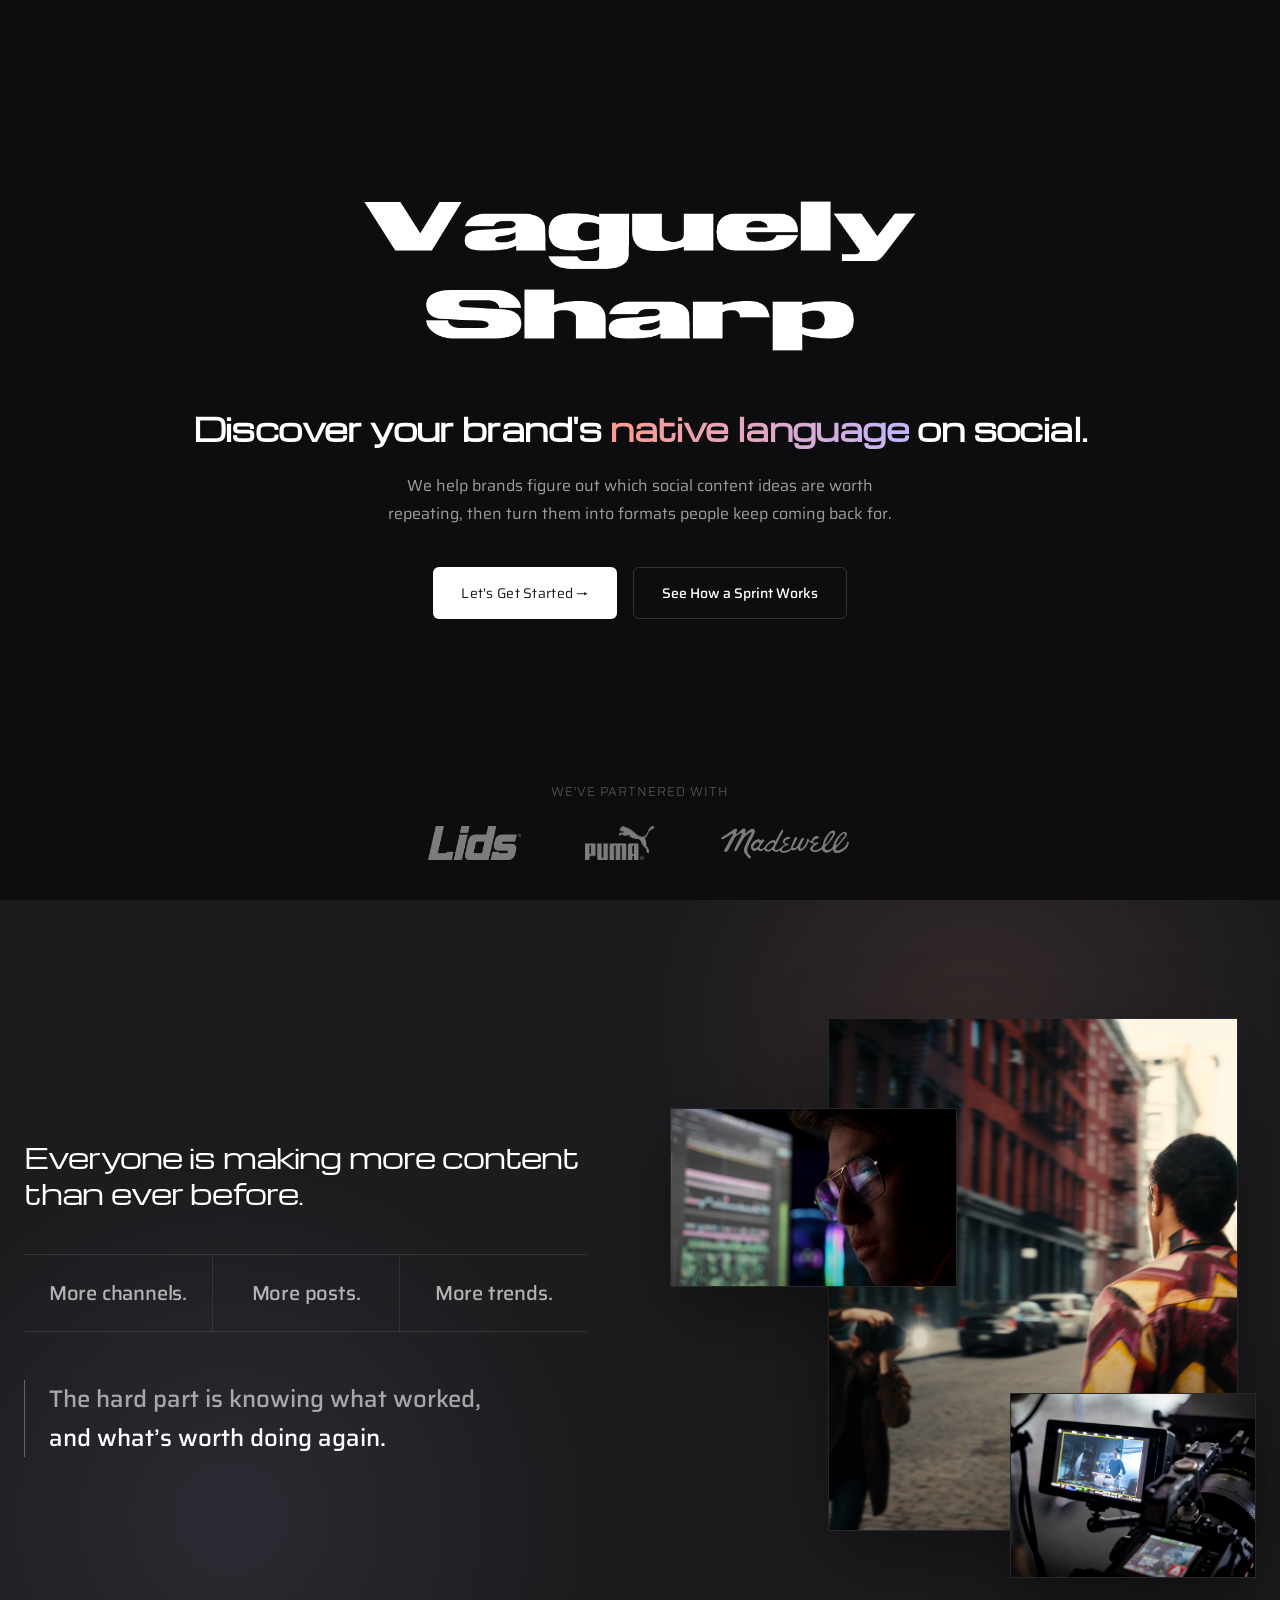
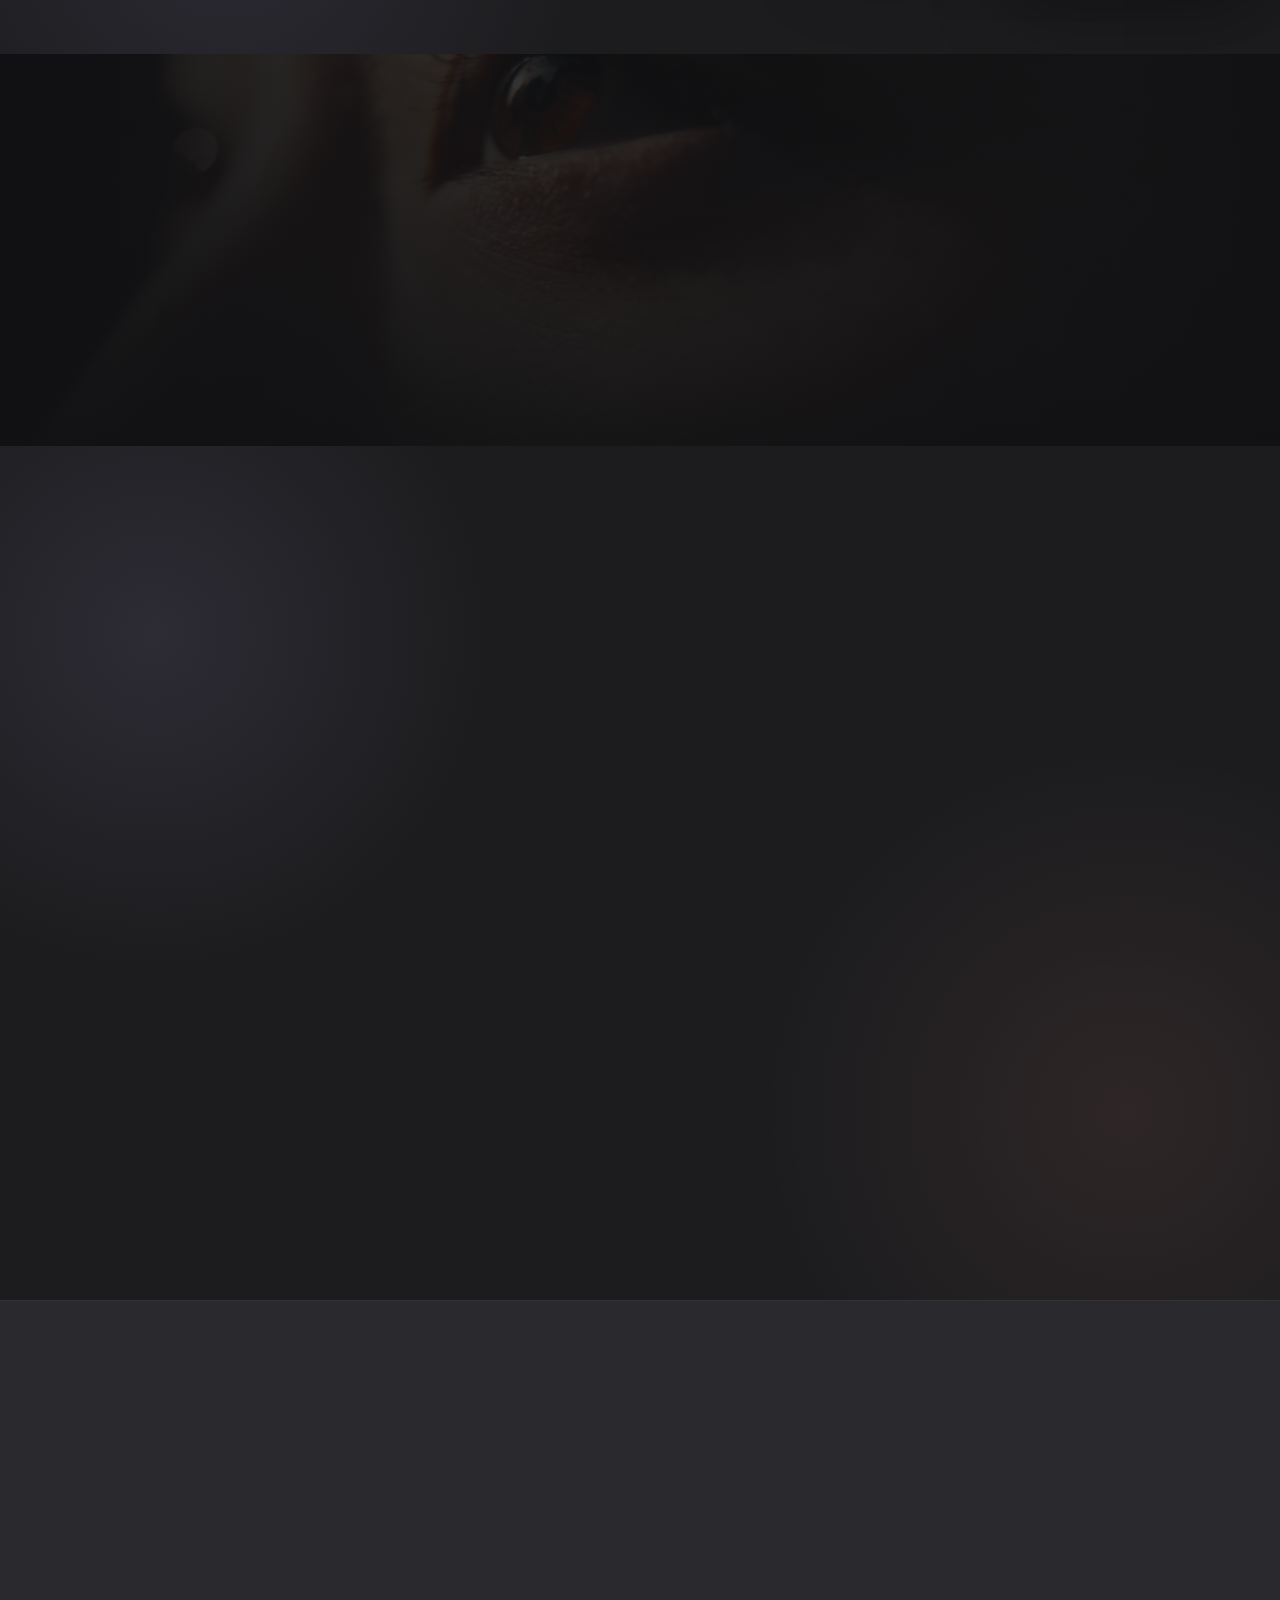
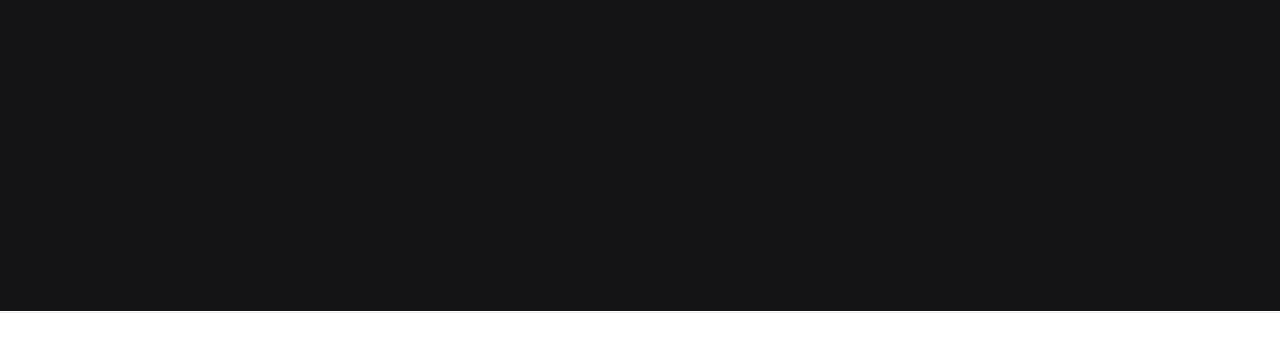
==== commit f75c2f73: "Remove footer copyright" ====
--- a/index.html
+++ b/index.html
@@ -822,8 +822,7 @@
 
   /* ── FOOTER ── */
   footer { background: #fff; border-top: 1px solid rgba(255,255,255,0.04); }
-  .footer-bottom { height: 49px; padding: 8px 24px; display: flex; justify-content: space-between; align-items: center; width: 100%; border-top: 1px solid rgba(0,0,0,0.08); box-sizing: border-box; }
-  .footer-bottom p { color: rgba(0,0,0,0.72); font-family: 'Saira Condensed', 'Saira', -apple-system, BlinkMacSystemFont, sans-serif; font-size: 0.75rem; letter-spacing: 0.02em; margin: 0; }
+  .footer-bottom { height: 49px; padding: 8px 24px; display: flex; justify-content: flex-end; align-items: center; width: 100%; border-top: 1px solid rgba(0,0,0,0.08); box-sizing: border-box; }
   .footer-bottom-globe img { display: block; width: 32px; height: 32px; opacity: 1; }
 
   /* ── SCROLL ANIMATIONS ── */
@@ -898,7 +897,6 @@
     .case-metrics { grid-template-columns: 1fr; }
     .case-metric { min-height: 92px; }
     .footer-bottom { padding: 8px 12px; }
-    .footer-bottom p { font-size: 0.59375rem; white-space: nowrap; }
   }
 
   @media (prefers-reduced-motion: reduce) {
@@ -1141,7 +1139,6 @@
 <!-- FOOTER -->
 <footer>
   <div class="footer-bottom">
-    <p>&copy; 2026 Krehbiel Productions, LLC DBA Vaguely Sharp. All rights reserved.</p>
     <div class="footer-bottom-globe">
       <img src="Rotating_globe.gif" alt="" loading="lazy" decoding="async">
     </div>
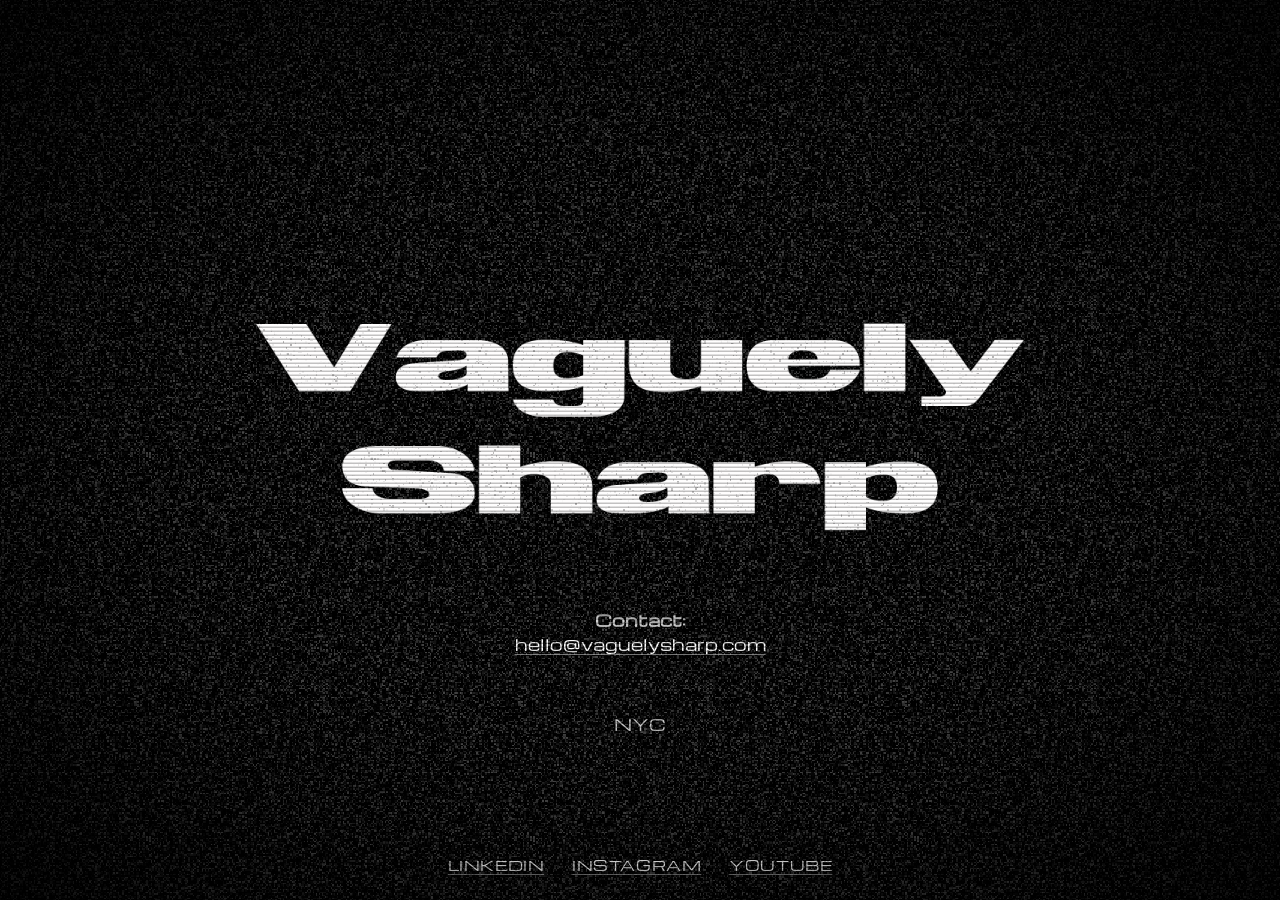
==== commit 3234818d: "Publish the Vaguely Sharp V4 homepage" ====
--- a/index.html
+++ b/index.html
@@ -1,1698 +1,74 @@
-<!DOCTYPE html>
+<!doctype html>
 <html lang="en">
-<head>
-<!-- Google tag (gtag.js) -->
-<script async src="https://www.googletagmanager.com/gtag/js?id=G-19Q4Q6ZMEY"></script>
-<script>
-  window.dataLayer = window.dataLayer || [];
-  function gtag(){dataLayer.push(arguments);}
-  gtag('js', new Date());
+  <head>
+    <meta charset="utf-8">
+    <meta name="viewport" content="width=device-width, initial-scale=1">
+    <meta name="theme-color" content="#000000">
+    <title>Vaguely Sharp</title>
+    <meta name="description" content="We help brands figure out which social content ideas are worth repeating, then turn them into formats people keep coming back for.">
+    <meta property="og:title" content="Vaguely Sharp">
+    <meta property="og:description" content="We help brands figure out which social content ideas are worth repeating, then turn them into formats people keep coming back for.">
+    <meta property="og:type" content="website">
+    <meta property="og:url" content="https://vaguelysharp.com/">
+    <meta property="og:site_name" content="Vaguely Sharp">
+    <meta property="og:image" content="https://vaguelysharp.com/vaguely-sharp-x-card-2026.jpg">
+    <meta property="og:image:secure_url" content="https://vaguelysharp.com/vaguely-sharp-x-card-2026.jpg">
+    <meta property="og:image:type" content="image/jpeg">
+    <meta property="og:image:width" content="1200">
+    <meta property="og:image:height" content="630">
+    <meta property="og:image:alt" content="Vaguely Sharp social preview thumbnail">
+    <meta name="twitter:card" content="summary_large_image">
+    <meta name="twitter:domain" content="vaguelysharp.com">
+    <meta name="twitter:url" content="https://vaguelysharp.com/">
+    <meta name="twitter:title" content="Vaguely Sharp">
+    <meta name="twitter:description" content="We help brands figure out which social content ideas are worth repeating, then turn them into formats people keep coming back for.">
+    <meta name="twitter:image" content="https://vaguelysharp.com/vaguely-sharp-x-card-2026.jpg">
+    <meta name="twitter:image:src" content="https://vaguelysharp.com/vaguely-sharp-x-card-2026.jpg">
+    <meta name="twitter:image:alt" content="Vaguely Sharp social preview thumbnail">
+    <link rel="icon" type="image/jpeg" href="Logo/Logo Low Res/Square-Low/Logo-b-n-w-sq-low.jpg">
+    <link rel="apple-touch-icon" href="Logo/Logo Low Res/Square-Low/Logo-b-n-w-sq-low.jpg">
+    <!-- Google tag (gtag.js) -->
+    <script async src="https://www.googletagmanager.com/gtag/js?id=G-19Q4Q6ZMEY"></script>
+    <script>
+      window.dataLayer = window.dataLayer || [];
+      function gtag(){dataLayer.push(arguments);}
+      gtag('js', new Date());
 
-  gtag('config', 'G-19Q4Q6ZMEY');
-</script>
-<meta charset="UTF-8">
-<meta name="viewport" content="width=device-width, initial-scale=1.0">
-<title>Vaguely Sharp</title>
-<meta name="description" content="We help brands figure out which social content ideas are worth repeating, then turn them into formats people keep coming back for.">
-<meta property="og:title" content="Vaguely Sharp">
-<meta property="og:description" content="We help brands figure out which social content ideas are worth repeating, then turn them into formats people keep coming back for.">
-<meta property="og:type" content="website">
-<meta property="og:url" content="https://vaguelysharp.com/">
-<meta property="og:site_name" content="Vaguely Sharp">
-<meta property="og:image" content="https://vaguelysharp.com/vaguely-sharp-x-card-2026.jpg">
-<meta property="og:image:secure_url" content="https://vaguelysharp.com/vaguely-sharp-x-card-2026.jpg">
-<meta property="og:image:type" content="image/jpeg">
-<meta property="og:image:width" content="1200">
-<meta property="og:image:height" content="630">
-<meta property="og:image:alt" content="Vaguely Sharp social preview thumbnail">
-<meta name="twitter:card" content="summary_large_image">
-<meta name="twitter:domain" content="vaguelysharp.com">
-<meta name="twitter:url" content="https://vaguelysharp.com/">
-<meta name="twitter:title" content="Vaguely Sharp">
-<meta name="twitter:description" content="We help brands figure out which social content ideas are worth repeating, then turn them into formats people keep coming back for.">
-<meta name="twitter:image" content="https://vaguelysharp.com/vaguely-sharp-x-card-2026.jpg">
-<meta name="twitter:image:src" content="https://vaguelysharp.com/vaguely-sharp-x-card-2026.jpg">
-<meta name="twitter:image:alt" content="Vaguely Sharp social preview thumbnail">
-<link rel="icon" type="image/jpeg" href="Logo/Logo Low Res/Square-Low/Logo-b-n-w-sq-low.jpg">
-<link rel="apple-touch-icon" href="Logo/Logo Low Res/Square-Low/Logo-b-n-w-sq-low.jpg">
-  <link rel="preconnect" href="https://fonts.googleapis.com">
-  <link rel="preconnect" href="https://fonts.gstatic.com" crossorigin>
-  <link href="https://fonts.googleapis.com/css2?family=Michroma:wght@300;400;700&family=Saira+Condensed:wght@300;400;500;600;700&family=Saira:wght@300;400;500;600;700&display=swap" rel="stylesheet">
-<style>
-  *, *::before, *::after { margin: 0; padding: 0; box-sizing: border-box; }
-
-  :root {
-    --dark: #1C1C1E;
-    --dark-2: #2A2A2E;
-    --dark-3: #141415;
-    --white: #FFFFFF;
-    --text-light: rgba(255,255,255,0.6);
-    --accent: #C4B5FD;
-    --accent-warm: #FF9A8B;
-  }
-
-  html { scroll-behavior: smooth; font-size: 16px; }
-
-  body {
-    font-family: 'Saira', -apple-system, BlinkMacSystemFont, sans-serif;
-    background: var(--dark);
-    color: var(--white);
-  }
-
-  /* ── HERO (charcoal) ── */
-  .hero {
-    min-height: 100vh; background: var(--dark-3);
-    display: flex; align-items: center; justify-content: center;
-    padding: 64px 24px 156px; position: relative; overflow: hidden;
-  }
-
-  .hero-video-bg {
-    position: absolute;
-    inset: 0;
-    z-index: 0;
-    overflow: hidden;
-    pointer-events: none;
-    background: var(--dark-3);
-  }
-
-  .hero-video-track {
-    position: absolute;
-    top: 0;
-    left: 0;
-    display: flex;
-    height: 100%;
-    width: max-content;
-    transform: translate3d(0, 0, 0);
-    animation: heroVideoMarquee 65s linear infinite;
-    will-change: transform;
-  }
-
-  .hero-video-bg.is-single .hero-video-track {
-    width: 100%;
-    animation: none;
-    transform: none;
-  }
-
-  .hero-video-bg.is-mobile-marquee .hero-video-track {
-    animation: none;
-  }
-
-  .hero-video-group {
-    display: flex;
-    flex: 0 0 auto;
-    height: 100%;
-  }
-
-  .hero-video-bg.is-single .hero-video-group {
-    width: 100%;
-  }
-
-  .hero-video-card {
-    position: relative;
-    flex: 0 0 calc(100dvh * 9 / 16);
-    height: 100%;
-    aspect-ratio: 9 / 16;
-    overflow: hidden;
-    background: #050506;
-  }
-
-  .hero-video-bg.is-single .hero-video-card {
-    flex: 0 0 100%;
-    width: 100%;
-    aspect-ratio: auto;
-  }
-
-  .hero-video-embed {
-    position: absolute;
-    inset: -1px;
-    width: calc(100% + 2px);
-    height: calc(100% + 2px);
-    border: 0;
-    filter: saturate(0.92) contrast(1.08) brightness(0.76);
-    object-fit: cover;
-    pointer-events: none;
-  }
-
-  .hero-video-embed::-webkit-media-controls,
-  .hero-video-embed::-webkit-media-controls-enclosure,
-  .hero-video-embed::-webkit-media-controls-panel {
-    display: none !important;
-  }
-
-  .hero-video-bg::after {
-    content: "";
-    position: absolute;
-    inset: 0;
-    z-index: 1;
-    background: rgba(20,20,21,0.58);
-  }
-
-  @keyframes heroVideoMarquee {
-    from { transform: translate3d(0, 0, 0); }
-    to { transform: translate3d(-50%, 0, 0); }
-  }
-
-  .hero-content {
-    text-align: center;
-    display: flex; flex-direction: column; align-items: center; justify-content: center;
-    gap: 0; width: 100%; height: 100%; position: relative; z-index: 10;
-  }
-
-  .hero-logo img { 
-    height: clamp(108px, 13.5vw, 180px); width: auto; filter: brightness(0) invert(1); display: block; margin: 0 auto 48px; 
-  }
-
-  .hero-content > div:not(.hero-logo):not(.hero-cta-group) { text-align: center; width: 100%; max-width: 85vw; }
-
-  .hero-value h1 {
-    font-family: 'Michroma', sans-serif;
-    font-size: clamp(1.275rem, 2.55vw, 1.91rem); font-weight: 700; letter-spacing: -0.02em;
-    line-height: 1.25; max-width: 95vw; margin: 0 auto 24px; color: var(--white);
-  }
-  .hero-value h1 em { font-style: normal; background: linear-gradient(90deg, var(--accent-warm), var(--accent)); -webkit-background-clip: text; -webkit-text-fill-color: transparent; background-clip: text; display: inline; }
-  .hero-value p { font-size: 1rem; color: var(--text-light); line-height: 1.7; max-width: 540px; margin: 0 auto 40px; }
-
-  .hero-cta-group { display: flex; gap: 16px; justify-content: center; flex-wrap: wrap; width: 100%; }
-
-  .hero-clients {
-    position: absolute;
-    left: 24px;
-    right: 24px;
-    bottom: 40px;
-    text-align: center;
-    z-index: 10;
-  }
-  .hero-clients p {
-    font-size: 0.8125rem;
-    font-weight: 300;
-    letter-spacing: 0.08em;
-    text-transform: uppercase;
-    color: rgba(255,255,255,0.32);
-    margin-bottom: 24px;
-  }
-  .clients-logos {
-    display: flex;
-    justify-content: center;
-    align-items: center;
-    gap: 64px;
-    flex-wrap: wrap;
-    max-width: 720px;
-    margin: 0 auto;
-  }
-  .clients-logos img {
-    height: 34px;
-    width: auto;
-    filter: brightness(0) invert(1);
-    opacity: 0.46;
-    transition: all 0.3s;
-  }
-  .clients-logos img:hover {
-    opacity: 0.78;
-  }
-  
-  .btn-primary {
-    display: inline-flex; align-items: center; gap: 8px; background: var(--white); color: var(--dark);
-    font-size: 0.875rem; font-weight: 400; padding: 14px 28px; border-radius: 6px;
-    text-decoration: none; transition: all 0.2s; letter-spacing: 0.02em;
-  }
-  .btn-primary:hover { background: var(--accent); transform: translateY(-1px); }
-  
-  .btn-secondary {
-    display: inline-flex; align-items: center; gap: 8px; background: transparent;
-    color: var(--white); font-size: 0.875rem; font-weight: 500; padding: 14px 28px; border-radius: 6px;
-    text-decoration: none; border: 1px solid rgba(255,255,255,0.15); transition: all 0.2s;
-  }
-  .btn-secondary:hover { border-color: rgba(255,255,255,0.35); }
-
-  /* ── PROBLEM (dark editorial) ── */
-  .problem {
-    background: var(--dark);
-    padding: 118px 24px 76px;
-    position: relative;
-    overflow: hidden;
-  }
-  .problem::before {
-    content: "";
-    position: absolute;
-    inset: 0;
-    background:
-      radial-gradient(circle at 76% 18%, rgba(255,154,139,0.14), transparent 28%),
-      radial-gradient(circle at 18% 82%, rgba(196,181,253,0.12), transparent 30%);
-    opacity: 0.8;
-    pointer-events: none;
-  }
-  .problem-inner {
-    display: grid;
-    grid-template-columns: minmax(500px, 0.98fr) minmax(420px, 1.02fr);
-    align-items: center;
-    gap: clamp(56px, 6.5vw, 104px);
-    max-width: 1280px;
-    margin: 0 auto;
-    position: relative;
-    z-index: 1;
-  }
-  .problem-copy { max-width: 650px; }
-  
-  .problem-intro {
-    font-family: 'Michroma', sans-serif;
-    font-size: clamp(1.19rem, 2.38vw, 1.78rem); font-weight: 400; letter-spacing: -0.03em;
-    line-height: 1.25; margin-bottom: 44px;
-  }
-
-  .problem-list {
-    display: grid;
-    grid-template-columns: repeat(3, minmax(0, 1fr));
-    gap: 0;
-    margin-bottom: 48px;
-    border-top: 1px solid rgba(255,255,255,0.1);
-    border-bottom: 1px solid rgba(255,255,255,0.1);
-  }
-  .problem-list li {
-    display: flex;
-    align-items: center;
-    justify-content: center;
-    list-style: none;
-    font-size: clamp(1.02rem, 1.58vw, 1.26rem);
-    font-weight: 500;
-    color: rgba(255,255,255,0.66);
-    letter-spacing: -0.01em;
-    line-height: 1.2;
-    min-height: 76px;
-    padding: 21px 18px;
-    text-align: center;
-    white-space: nowrap;
-  }
-  .problem-list li + li { border-left: 1px solid rgba(255,255,255,0.09); }
-
-  .problem-visuals {
-    min-height: clamp(420px, 44vw, 560px);
-    position: relative;
-  }
-  .problem-frame {
-    position: absolute;
-    overflow: hidden;
-    border-radius: 0;
-    background: #101012;
-    border: 1px solid rgba(255,255,255,0.1);
-    box-shadow: 0 28px 76px rgba(0,0,0,0.34);
-  }
-  .problem-frame img {
-    width: 100%;
-    height: 100%;
-    object-fit: cover;
-    display: block;
-    filter: saturate(0.94) contrast(1.05);
-  }
-  .problem-frame-main {
-    width: 70%;
-    aspect-ratio: 4 / 5;
-    right: 3%;
-    top: 0;
-  }
-  .problem-frame-main img { object-position: 52% center; }
-  .problem-frame-secondary {
-    width: 49%;
-    aspect-ratio: 16 / 10;
-    left: 0;
-    top: 16%;
-    z-index: 2;
-  }
-  .problem-frame-secondary img { object-position: 42% center; }
-  .problem-frame-detail {
-    width: 42%;
-    aspect-ratio: 4 / 3;
-    right: 0;
-    bottom: 0;
-    z-index: 3;
-  }
-  .problem-frame-detail img { object-position: 50% center; }
-  .problem-frame::after {
-    content: "";
-    position: absolute;
-    inset: 0;
-    background: linear-gradient(180deg, transparent 45%, rgba(0,0,0,0.28));
-    pointer-events: none;
-  }
-
-  .problem-turn {
-    font-size: clamp(1.125rem, 2vw, 1.5rem);
-    font-weight: 500;
-    line-height: 1.6;
-    color: var(--text-light);
-    border-left: 1px solid rgba(196,181,253,0.42);
-    padding-left: 24px;
-  }
-  .problem-turn-strong { color: var(--white); }
-
-  /* ── REFRAME (image statement block) ── */
-  .reframe {
-    min-height: 392px;
-    padding: 88px 24px;
-    display: grid;
-    place-items: center;
-    position: relative;
-    overflow: hidden;
-    text-align: center;
-    background: #111113;
-  }
-  .reframe-picture,
-  .reframe-image {
-    position: absolute;
-    inset: 0;
-    width: 100%;
-    height: 100%;
-  }
-  .reframe-picture { display: block; }
-  .reframe-image {
-    object-fit: cover;
-    object-position: 42% center;
-    filter: saturate(0.8) contrast(1.04);
-    opacity: 0.52;
-    display: block;
-  }
-  .reframe::before {
-    content: "";
-    position: absolute;
-    inset: 0;
-    background:
-      linear-gradient(90deg, rgba(17,17,19,0.92), rgba(17,17,19,0.55) 48%, rgba(17,17,19,0.88)),
-      linear-gradient(180deg, rgba(17,17,19,0.24), rgba(17,17,19,0.9));
-    z-index: 1;
-  }
-  .reframe-inner {
-    max-width: 1080px;
-    margin: 0 auto;
-    color: var(--white);
-    position: relative;
-    z-index: 3;
-  }
-  .reframe-inner p {
-    font-family: 'Michroma', sans-serif;
-    font-size: clamp(1.21rem, 2.42vw, 1.81rem);
-    font-weight: 300;
-    letter-spacing: -0.03em;
-    line-height: 1.35;
-    text-shadow: 0 18px 40px rgba(0,0,0,0.48);
-  }
-  .reframe-lead { margin-bottom: 32px; color: rgba(255,255,255,0.82); }
-
-  /* ── PROCESS (dark) ── */
-  .process {
-    background: var(--dark);
-    padding: 96px 24px 110px;
-    position: relative;
-    overflow: hidden;
-  }
-  .process::before {
-    content: "";
-    position: absolute;
-    inset: 0;
-    background:
-      radial-gradient(circle at 12% 22%, rgba(196,181,253,0.1), transparent 26%),
-      radial-gradient(circle at 88% 78%, rgba(255,154,139,0.08), transparent 28%);
-    pointer-events: none;
-  }
-  .process-inner {
-    max-width: 1120px;
-    margin: 0 auto;
-    position: relative;
-    z-index: 1;
-  }
-  .process-header {
-    display: grid;
-    grid-template-columns: minmax(0, 1fr) minmax(320px, 0.78fr);
-    align-items: center;
-    column-gap: clamp(44px, 6vw, 80px);
-    margin-bottom: 56px;
-    text-align: left;
-  }
-  .process-heading h2 {
-    font-family: 'Michroma', sans-serif;
-    font-size: clamp(1.5rem, 2.65vw, 2.05rem);
-    font-weight: 400;
-    letter-spacing: -0.03em;
-    line-height: 1.3;
-    margin-bottom: 20px;
-  }
-  .process-heading p {
-    color: var(--text-light);
-    font-size: 1.0625rem;
-    line-height: 1.75;
-    max-width: 650px;
-  }
-  .process-heading strong { color: var(--white); font-weight: 500; }
-  .process-image {
-    margin: 0;
-  }
-  .process-image img {
-    width: 100%;
-    aspect-ratio: 16 / 9;
-    object-fit: cover;
-    object-position: center top;
-    display: block;
-    border: 1px solid rgba(255,255,255,0.1);
-  }
-  .process-steps {
-    display: grid;
-    grid-template-columns: repeat(3, minmax(0, 1fr));
-    border-top: 1px solid rgba(255,255,255,0.1);
-    border-bottom: 1px solid rgba(255,255,255,0.1);
-  }
-  .process-step {
-    min-height: 260px;
-    padding: 34px 32px 38px;
-    background: rgba(20,20,21,0.48);
-  }
-  .process-step + .process-step { border-left: 1px solid rgba(255,255,255,0.1); }
-  .process-number {
-    display: block;
-    color: rgba(255,255,255,0.28);
-    font-family: 'Michroma', sans-serif;
-    font-size: 0.75rem;
-    letter-spacing: 0.08em;
-    margin-bottom: 46px;
-  }
-  .process-step h3 {
-    font-family: 'Michroma', sans-serif;
-    font-size: 1.05rem;
-    font-weight: 400;
-    line-height: 1.35;
-    margin-bottom: 14px;
-  }
-  .process-step p {
-    color: var(--text-light);
-    font-size: 0.9375rem;
-    line-height: 1.72;
-  }
-  .process-outcome {
-    color: rgba(255,255,255,0.82);
-    font-size: clamp(1rem, 1.7vw, 1.2rem);
-    font-weight: 500;
-    line-height: 1.6;
-    margin-top: 42px;
-    padding-left: 22px;
-    border-left: 1px solid rgba(196,181,253,0.5);
-  }
-
-  /* ── PROOF / CASE STUDIES (dark-2) ── */
-  .proof { background: var(--dark-2); padding: 44px 24px 72px; border-top: 1px solid rgba(255,255,255,0.04); border-bottom: 1px solid rgba(255,255,255,0.04); }
-  .proof-inner { max-width: 1100px; margin: 0 auto; }
-
-  .proof-grid { display: grid; grid-template-columns: repeat(2, 1fr); gap: 24px; }
-  
-  .proof-card {
-    background: var(--dark); border: 1px solid rgba(255,255,255,0.04);
-    border-radius: 0; overflow: hidden; transition: all 0.3s; display: flex; flex-direction: column;
-    cursor: pointer; outline: none;
-  }
-  .proof-card:hover { border-color: rgba(255,255,255,0.1); transform: translateY(-4px); }
-  .proof-card:focus-visible {
-    border-color: var(--accent);
-    box-shadow: 0 0 0 3px rgba(196,181,253,0.18);
-  }
-  
-  .proof-thumb { height: 220px; position: relative; overflow: hidden; }
-  .proof-thumb-inner {
-    width: 100%; height: 100%; display: flex; align-items: center; justify-content: center;
-    font-size: 2.5rem; font-weight: 400; color: rgba(255,255,255,0.1); letter-spacing: -0.02em;
-  }
-  
-  .thumb-series { background-color: #1a2744; }
-  .thumb-layton { background-color: #2a1f1a; }
-  .thumb-lids { background-color: #1a2a1a; }
-  .thumb-broadway { background-color: #2d1a2a; }
-  .proof-thumb-img { width: 100%; height: auto; object-fit: cover; object-position: center top; display: block; }
-
-  .proof-body { padding: 28px 32px; flex: 1; display: flex; flex-direction: column; }
-  .proof-tag { font-size: 0.6875rem; font-weight: 400; letter-spacing: 0.08em; text-transform: uppercase; color: var(--accent); margin-bottom: 10px; }
-  .proof-body h3 { font-family: 'Michroma', sans-serif; font-size: 1.0625rem; font-weight: 400; margin-bottom: 8px; letter-spacing: -0.01em; }
-  .proof-body p { color: var(--text-light); font-size: 0.875rem; line-height: 1.65; }
-  .proof-card-action {
-    color: rgba(255,255,255,0.45);
-    font-size: 0.75rem;
-    font-weight: 500;
-    letter-spacing: 0.08em;
-    margin-top: auto;
-    padding-top: 22px;
-    text-transform: uppercase;
-    transition: color 0.2s;
-  }
-  .proof-card:hover .proof-card-action,
-  .proof-card:focus-visible .proof-card-action { color: var(--white); }
-  .proof-card-links {
-    display: flex;
-    flex-wrap: wrap;
-    gap: 10px 16px;
-    margin-top: auto;
-    padding-top: 22px;
-  }
-  .proof-card-links .proof-card-action { margin-top: 0; padding-top: 0; }
-  .proof-card-link {
-    color: rgba(255,255,255,0.45);
-    font-size: 0.75rem;
-    font-weight: 500;
-    letter-spacing: 0.08em;
-    text-transform: uppercase;
-    text-decoration: none;
-    transition: color 0.2s;
-  }
-  .proof-card-link:hover,
-  .proof-card-link:focus-visible,
-  .proof-card:hover .proof-card-link { color: var(--white); }
-
-  /* ── CASE STUDY OVERLAY ── */
-  body.case-modal-open { overflow: hidden; }
-
-  .case-overlay {
-    position: fixed;
-    inset: 0;
-    z-index: 1000;
-    display: grid;
-    place-items: center;
-    padding: 24px;
-    perspective: 1400px;
-    opacity: 0;
-    visibility: hidden;
-    pointer-events: none;
-    transition: opacity 0.24s ease, visibility 0.24s ease;
-  }
-  .case-overlay.is-open {
-    opacity: 1;
-    visibility: visible;
-    pointer-events: auto;
-  }
-  .case-backdrop {
-    position: absolute;
-    inset: 0;
-    background: rgba(5,5,6,0.74);
-    backdrop-filter: blur(14px);
-  }
-  .case-modal {
-    position: relative;
-    z-index: 1;
-    display: grid;
-    grid-template-columns: minmax(260px, 360px) minmax(0, 1fr);
-    width: min(960px, calc(100vw - 48px));
-    max-height: calc(100dvh - 48px);
-    overflow: auto;
-    background: linear-gradient(145deg, #242428 0%, #161618 100%);
-    border: 1px solid rgba(255,255,255,0.12);
-    border-radius: 12px;
-    box-shadow: 0 34px 100px rgba(0,0,0,0.62), 0 1px 0 rgba(255,255,255,0.08) inset;
-    opacity: 0;
-    transform: translate3d(0, 24px, -80px) scale(0.94) rotateX(8deg);
-    transform-origin: center;
-    transition: opacity 0.28s ease, transform 0.36s cubic-bezier(0.2, 0.8, 0.2, 1);
-  }
-  .case-overlay.is-open .case-modal {
-    opacity: 1;
-    transform: translate3d(0, 0, 0) scale(1) rotateX(0deg);
-  }
-  .case-close {
-    position: absolute;
-    top: 14px;
-    right: 14px;
-    z-index: 3;
-    width: 38px;
-    height: 38px;
-    border: 1px solid rgba(255,255,255,0.12);
-    border-radius: 999px;
-    background: rgba(0,0,0,0.3);
-    cursor: pointer;
-    transition: background 0.2s, border-color 0.2s, transform 0.2s;
-  }
-  .case-close::before,
-  .case-close::after {
-    content: "";
-    position: absolute;
-    top: 50%;
-    left: 50%;
-    width: 16px;
-    height: 1.5px;
-    background: var(--white);
-    transform-origin: center;
-  }
-  .case-close::before { transform: translate(-50%, -50%) rotate(45deg); }
-  .case-close::after { transform: translate(-50%, -50%) rotate(-45deg); }
-  .case-close:hover,
-  .case-close:focus-visible {
-    background: rgba(255,255,255,0.12);
-    border-color: rgba(255,255,255,0.26);
-    transform: translateY(-1px);
-    outline: none;
-  }
-  .case-video-panel {
-    display: flex;
-    align-items: center;
-    justify-content: center;
-    padding: 34px;
-    background: #101012;
-    border-right: 1px solid rgba(255,255,255,0.08);
-  }
-  .case-video-frame {
-    position: relative;
-    width: min(100%, 296px);
-    aspect-ratio: 9 / 16;
-    overflow: hidden;
-    border-radius: 10px;
-    background: #050506;
-    border: 1px solid rgba(255,255,255,0.12);
-    box-shadow: 0 24px 60px rgba(0,0,0,0.42), 0 0 0 1px rgba(255,255,255,0.03) inset;
-  }
-  .case-video,
-  .case-embed,
-  .case-poster,
-  .case-video-placeholder {
-    position: absolute;
-    inset: 0;
-    width: 100%;
-    height: 100%;
-  }
-  .case-video {
-    object-fit: cover;
-    background: #050506;
-  }
-  .case-embed {
-    border: 0;
-    background: #050506;
-  }
-  .case-poster {
-    object-fit: cover;
-    background: #050506;
-  }
-  .case-video:fullscreen,
-  .case-video:-webkit-full-screen {
-    width: 100%;
-    height: 100%;
-    object-fit: contain;
-    background: #000;
-  }
-  .case-video-placeholder {
-    display: grid;
-    place-items: center;
-    padding: 24px;
-    color: rgba(255,255,255,0.44);
-    font-size: 0.75rem;
-    font-weight: 500;
-    letter-spacing: 0.12em;
-    line-height: 1.45;
-    text-align: center;
-    text-transform: uppercase;
-  }
-  .case-video-placeholder::before {
-    content: "";
-    position: absolute;
-    inset: 14px;
-    border: 1px dashed rgba(255,255,255,0.18);
-    border-radius: 7px;
-  }
-  .case-video[hidden],
-  .case-embed[hidden],
-  .case-poster[hidden],
-  .case-video-placeholder[hidden] {
-    display: none !important;
-  }
-  .case-content {
-    display: flex;
-    flex-direction: column;
-    justify-content: center;
-    min-height: 560px;
-    padding: 58px 54px 48px;
-  }
-  .case-eyebrow {
-    color: var(--accent);
-    font-size: 0.6875rem;
-    font-weight: 500;
-    letter-spacing: 0.1em;
-    margin-bottom: 14px;
-    text-transform: uppercase;
-  }
-  .case-title {
-    font-family: 'Michroma', sans-serif;
-    font-size: clamp(1.25rem, 2.2vw, 1.8rem);
-    font-weight: 400;
-    letter-spacing: -0.02em;
-    line-height: 1.25;
-    margin-bottom: 18px;
-    padding-right: 22px;
-  }
-  .case-blurb {
-    color: var(--text-light);
-    font-size: 1rem;
-    line-height: 1.75;
-    margin-bottom: 34px;
-  }
-  .case-metrics {
-    display: grid;
-    grid-template-columns: repeat(2, minmax(0, 1fr));
-    gap: 12px;
-  }
-  .case-metric {
-    min-height: 108px;
-    padding: 18px;
-    border: 1px solid rgba(255,255,255,0.08);
-    border-radius: 8px;
-    background: rgba(255,255,255,0.035);
-  }
-  .case-metric-value {
-    display: block;
-    color: var(--white);
-    font-family: 'Michroma', sans-serif;
-    font-size: clamp(1rem, 1.8vw, 1.25rem);
-    font-weight: 400;
-    line-height: 1.25;
-    margin-bottom: 10px;
-  }
-  .case-metric-label {
-    color: rgba(255,255,255,0.5);
-    font-size: 0.75rem;
-    font-weight: 500;
-    letter-spacing: 0.08em;
-    line-height: 1.45;
-    text-transform: uppercase;
-  }
-
-  /* ── WHY US (dark) ── */
-  .why-us { background: var(--dark); padding: 112px 24px; }
-  .why-us-inner { max-width: 960px; margin: 0 auto; }
-  
-  .why-us-body { display: grid; grid-template-columns: 1fr 1fr; gap: 64px; align-items: start; }
-  .why-us-body p { font-size: 1.0625rem; color: var(--text-light); line-height: 1.8; }
-
-  /* ── CTA (dark-3) ── */
-  .cta-section { background: var(--dark-3); padding: 116px 24px 48px; text-align: center; }
-  .cta-inner { max-width: 520px; margin: 0 auto; }
-
-  .cta-inner h2 {
-    font-family: 'Michroma', sans-serif;
-    font-size: clamp(1.5rem, 2.45vw, 1.95rem); font-weight: 400; letter-spacing: -0.03em; margin-bottom: 20px; line-height: 1.2; }
-  .cta-inner h2 em { font-style: normal; background: linear-gradient(90deg, var(--accent-warm), var(--accent)); -webkit-background-clip: text; -webkit-text-fill-color: transparent; background-clip: text; }
-  .cta-inner > p { color: var(--text-light); font-size: 1.0625rem; line-height: 1.7; margin-bottom: 40px; }
-
-  .contact-form { display: flex; flex-direction: column; gap: 16px; margin-bottom: 48px; }
-  .form-field input, .form-field textarea {
-    width: 100%; background: var(--dark-2); border: 1px solid rgba(255,255,255,0.06);
-    border-radius: 6px; padding: 14px 18px; color: var(--white); font-size: 0.9375rem;
-    font-family: inherit; outline: none; transition: border-color 0.3s;
-  }
-  .form-field input::placeholder, .form-field textarea::placeholder { color: rgba(255,255,255,0.25); }
-  .form-field input:focus, .form-field textarea:focus { border-color: var(--accent); }
-  .form-field textarea { min-height: 100px; resize: vertical; }
-  .form-extra { position: absolute; left: -9999px; height: 1px; width: 1px; overflow: hidden; }
-  .form-status { min-height: 20px; color: var(--text-light); font-size: 0.875rem; line-height: 1.5; text-align: left; }
-  .form-status.success { color: var(--accent); }
-  .form-status.error { color: var(--accent-warm); }
-  .btn-submit {
-    display: inline-flex; align-items: center; justify-content: center; gap: 8px;
-    background: var(--white); color: var(--dark); font-size: 0.875rem; font-weight: 400; padding: 14px 28px; border-radius: 6px;
-    text-decoration: none; transition: all 0.2s; border: none; cursor: pointer; font-family: inherit; letter-spacing: 0.02em;
-  }
-  .btn-submit:hover { background: var(--accent); transform: translateY(-1px); }
-  .btn-submit:disabled { cursor: not-allowed; opacity: 0.7; transform: none; }
-
-  .contact-address {
-    color: var(--text-light); font-family: 'Michroma', sans-serif;
-    font-size: clamp(0.875rem, 1.3vw, 1rem);
-    line-height: 1.6; margin-top: 48px; letter-spacing: 0.02em;
-  }
-  .contact-socials { display: flex; gap: 28px; justify-content: center; margin-top: 56px; }
-  .contact-socials a { color: var(--text-light); text-decoration: none; font-size: 0.8125rem; font-weight: 500; letter-spacing: 0.04em; text-transform: uppercase; transition: color 0.2s; }
-  .contact-socials a:hover { color: var(--white); }
-
-
-  /* ── FOOTER ── */
-  footer { background: #fff; border-top: 1px solid rgba(255,255,255,0.04); }
-  .footer-bottom { height: 49px; padding: 8px 24px; display: flex; justify-content: flex-end; align-items: center; width: 100%; border-top: 1px solid rgba(0,0,0,0.08); box-sizing: border-box; }
-  .footer-bottom-globe img { display: block; width: 32px; height: 32px; opacity: 1; }
-
-  /* ── SCROLL ANIMATIONS ── */
-  .fade-up { opacity: 0; transform: translateY(32px); transition: opacity 0.7s ease, transform 0.7s ease; }
-  .fade-up.visible { opacity: 1; transform: translateY(0); }
-  .stagger-1 { transition-delay: 0.08s; }
-  .stagger-2 { transition-delay: 0.16s; }
-  .stagger-3 { transition-delay: 0.24s; }
-  .stagger-4 { transition-delay: 0.32s; }
-
-  /* ── RESPONSIVE ── */
-  @media (max-width: 900px) {
-    .why-us-body, .proof-grid { grid-template-columns: 1fr; gap: 40px; }
-    section { padding: 80px 20px !important; }
-    .hero { padding-bottom: 150px !important; }
-    .problem-inner { grid-template-columns: 1fr; }
-    .problem-copy { max-width: 680px; margin: 0 auto; text-align: center; }
-    .problem-turn { border-left: none; border-top: 1px solid rgba(196,181,253,0.34); padding-left: 0; padding-top: 32px; }
-    .problem-visuals { width: min(680px, 100%); margin: 0 auto; min-height: clamp(380px, 74vw, 520px); }
-    .process-header {
-      grid-template-columns: 1fr;
-      gap: 20px;
-      align-items: start;
-    }
-    .process-image { display: none; }
-    .proof { padding: 40px 20px 80px !important; }
-    .hero-clients { bottom: 32px; }
-    .clients-logos { gap: 40px; }
-    .case-modal {
-      grid-template-columns: 1fr;
-      width: min(620px, calc(100vw - 32px));
-      max-height: calc(100dvh - 32px);
-    }
-    .case-video-panel {
-      border-right: none;
-      border-bottom: 1px solid rgba(255,255,255,0.08);
-      padding: 28px 28px 24px;
-    }
-    .case-video-frame {
-      width: min(58vw, 260px);
-    }
-    .case-content {
-      min-height: auto;
-      padding: 36px 28px 30px;
-    }
-    .case-title { padding-right: 38px; }
-  }
-
-  @media (max-width: 768px) {
-    .problem-list { grid-template-columns: 1fr; }
-    .problem-list li { min-height: 56px; padding: 18px; white-space: normal; }
-    .problem-list li + li { border-left: none; border-top: 1px solid rgba(255,255,255,0.09); }
-    .process-steps { grid-template-columns: 1fr; }
-    .process-step { min-height: auto; padding: 30px 26px 34px; }
-    .process-step + .process-step { border-left: none; border-top: 1px solid rgba(255,255,255,0.1); }
-    .process-number { margin-bottom: 26px; }
-    .hero-clients p { margin-bottom: 18px; }
-    .clients-logos img { height: 28px; }
-  }
-  @media (max-width: 600px) {
-    .hero-value h1 { font-size: clamp(1.275rem, 5.36vw, 1.53rem); }
-    .problem-visuals { min-height: 470px; }
-    .problem-frame-main { width: 82%; right: 0; }
-    .problem-frame-secondary { width: 58%; top: 26%; }
-    .problem-frame-detail { width: 54%; }
-    .reframe { min-height: 340px; }
-    .reframe-image { object-position: 35% center; }
-    .case-overlay { padding: 16px; }
-    .case-video-frame { width: min(52vw, 210px); }
-    .case-content { padding: 30px 28px 26px; }
-    .case-blurb { font-size: 0.95rem; line-height: 1.65; margin-bottom: 26px; }
-    .case-metrics { grid-template-columns: 1fr; }
-    .case-metric { min-height: 92px; }
-    .footer-bottom { padding: 8px 12px; }
-  }
-
-  @media (prefers-reduced-motion: reduce) {
-    .hero-video-track {
-      animation: none;
-      transform: translate3d(-8%, 0, 0);
-    }
-    .case-overlay,
-    .case-modal,
-    .case-close { transition: none; }
-    .case-modal,
-    .case-overlay.is-open .case-modal { transform: none; }
-  }
-
-  /* Scrollbar */
-  ::-webkit-scrollbar { width: 8px; }
-  ::-webkit-scrollbar-track { background: var(--dark); }
-  ::-webkit-scrollbar-thumb { background: rgba(255,255,255,0.1); border-radius: 4px; }
-</style>
-</head>
-<body>
-
-<!-- HERO -->
-<section class="hero" id="hero">
-  <div class="hero-video-bg" aria-hidden="true">
-    <div class="hero-video-track" data-hero-video-track></div>
-  </div>
-  <div class="hero-content fade-up">
-    <div class="hero-logo"><img src="Logo/Logo High Res/Cropped-High/Logo-w-crop-high.png" alt="Vaguely Sharp"></div>
-    <div class="hero-value">
-      <h1>Discover your brand's <em>native language</em> on social.</h1>
-      <p>We help brands figure out which social content ideas are worth repeating, then turn them into formats people keep coming back for.</p>
-      <div class="hero-cta-group">
-        <a href="#contact" class="btn-primary">Let's Get Started →</a>
-        <a href="#process" class="btn-secondary">See How a Sprint Works</a>
+      gtag('config', 'G-19Q4Q6ZMEY');
+    </script>
+    <link rel="preconnect" href="https://fonts.googleapis.com">
+    <link rel="preconnect" href="https://fonts.gstatic.com" crossorigin>
+    <link rel="stylesheet" href="https://fonts.googleapis.com/css2?family=Michroma&amp;display=swap">
+    <link rel="stylesheet" href="Website%20V4/styles.css">
+    <script src="Website%20V4/effects.js?v=2" defer></script>
+  </head>
+  <body>
+    <main class="landing">
+      <h1 class="wordmark">
+        <img src="Website%20V4/assets/vaguely-sharp-white.png" width="4000" height="1180" alt="Vaguely Sharp">
+        <span class="signal-slice" aria-hidden="true">
+          <img src="Website%20V4/assets/vaguely-sharp-white.png" width="4000" height="1180" alt="">
+        </span>
+        <span class="signal-band" aria-hidden="true"></span>
+      </h1>
+      <div class="landing-details">
+        <address class="contact">
+          <p><strong>Contact:</strong><br><a href="mailto:hello@vaguelysharp.com">hello@vaguelysharp.com</a></p>
+          <p>NYC</p>
+        </address>
+        <nav class="social-links" aria-label="Social media">
+          <a href="https://www.linkedin.com/company/vaguelysharp/" target="_blank" rel="noopener noreferrer">LinkedIn</a>
+          <a href="https://www.instagram.com/vaguelysharp/" target="_blank" rel="noopener noreferrer">Instagram</a>
+          <a href="https://www.youtube.com/@vaguelysharp" target="_blank" rel="noopener noreferrer">YouTube</a>
+        </nav>
       </div>
+    </main>
+    <div class="crt" aria-hidden="true">
+      <span class="crt__roll"></span>
     </div>
-  </div>
-  <div class="hero-clients fade-up stagger-2">
-    <p>We've partnered with</p>
-    <div class="clients-logos">
-      <img src="Homepage Assets/Client Logos/lids logo black.png" alt="Lids">
-      <img src="Homepage Assets/Client Logos/puma logo white.png" alt="Puma">
-      <img src="Homepage Assets/Client Logos/madewell logo white.png" alt="Madewell">
+    <div class="cursor" aria-hidden="true" hidden>
+      <span class="crosshair crosshair--ghost"></span>
+      <span class="crosshair crosshair--tip"></span>
     </div>
-  </div>
-</section>
-
-<!-- PROBLEM -->
-<section class="problem" id="problem">
-  <div class="problem-inner fade-up">
-    <div class="problem-copy">
-      <p class="problem-intro">Everyone is making more content than ever before.</p>
-      <ul class="problem-list">
-        <li>More channels.</li>
-        <li>More posts.</li>
-        <li>More trends.</li>
-      </ul>
-      <p class="problem-turn">The hard part is knowing what worked,<br><span class="problem-turn-strong">and what’s worth doing again.</span></p>
-    </div>
-    <div class="problem-visuals" aria-hidden="true">
-      <figure class="problem-frame problem-frame-main">
-        <img src="Homepage Assets/Visual Assets/Do4bGx7PgOMqcnDKF1cd2jZX6Q.avif" alt="">
-      </figure>
-      <figure class="problem-frame problem-frame-secondary">
-        <img src="Homepage Assets/Visual Assets/3FmNTMWd7zvBPop9IwInm3WOMVc.avif" alt="">
-      </figure>
-      <figure class="problem-frame problem-frame-detail">
-        <img src="Homepage Assets/Visual Assets/JGwwA6EvxJ0eVixrXHHKy6O9mbQ.avif" alt="">
-      </figure>
-    </div>
-  </div>
-</section>
-
-<!-- REFRAME -->
-<section class="reframe" id="reframe">
-  <picture class="reframe-picture" aria-hidden="true">
-    <source media="(min-width: 901px)" srcset="Homepage%20Assets/Visual%20Assets/lDqPhqreSia3vqbLoALt3cgILI%20copy.jpg">
-    <img class="reframe-image" src="Homepage Assets/Visual Assets/lDqPhqreSia3vqbLoALt3cgILI.avif" alt="">
-  </picture>
-  <div class="reframe-inner fade-up">
-    <p class="reframe-lead">Most brands don't have a content problem.</p>
-    <p>They have a discovery problem.</p>
-  </div>
-</section>
-
-<!-- PROCESS -->
-<section class="process" id="process">
-  <div class="process-inner fade-up">
-    <div class="process-header">
-      <div class="process-copy">
-        <div class="process-heading">
-          <h2>How a sprint works.</h2>
-          <p>Every engagement starts with one focused question: <strong>what should this brand repeat?</strong></p>
-        </div>
-      </div>
-      <figure class="process-image">
-        <img src="Homepage Assets/Visual Assets/layton-cream-jacket-homepage.jpg" alt="Layton Lamell in a cream jacket on a New York street">
-      </figure>
-    </div>
-    <div class="process-steps">
-      <article class="process-step">
-        <span class="process-number">01</span>
-        <h3>Find the signal</h3>
-        <p>We study what you’ve made, how audiences responded, and where the strongest creative opportunity is hiding.</p>
-      </article>
-      <article class="process-step">
-        <span class="process-number">02</span>
-        <h3>Build the format</h3>
-        <p>We turn that signal into a small set of ownable, repeatable social concepts.</p>
-      </article>
-      <article class="process-step">
-        <span class="process-number">03</span>
-        <h3>Prove the direction</h3>
-        <p>We produce and test real work, then use the response to decide what deserves the next investment.</p>
-      </article>
-    </div>
-    <p class="process-outcome">The sprint creates a decision, not another strategy deck.</p>
-  </div>
-</section>
-
-<!-- PROOF -->
-<section class="proof" id="proof">
-  <div class="proof-inner">
-    <div class="proof-grid">
-      <div class="proof-card fade-up stagger-1" role="button" tabindex="0" aria-haspopup="dialog" data-case-study="deconstructed">
-        <div class="proof-thumb"><img src="Homepage Assets/Thumbnail Images/deconstructed thumbnail 1.jpg" alt="Deconstructed with Frosty Preme" class="proof-thumb-img"></div>
-        <div class="proof-body">
-          <span class="proof-tag">Original Digital Series</span>
-          <h3>Deconstructed with Frosty Preme</h3>
-          <p>Built a repeatable niche series around community insight. Reached 500K+ impressions in the first 30 days.</p>
-          <div class="proof-card-links">
-            <span class="proof-card-action">View case study</span>
-            <a class="proof-card-link" href="https://www.instagram.com/deconstructed.show/" target="_blank" rel="noopener noreferrer" data-card-link>Instagram</a>
-          </div>
-        </div>
-      </div>
-
-      <div class="proof-card fade-up stagger-2" role="button" tabindex="0" aria-haspopup="dialog" data-case-study="layton">
-        <div class="proof-thumb"><img src="Homepage Assets/Thumbnail Images/layton thumbnail 3.png" alt="Layton Lamell" class="proof-thumb-img"></div>
-        <div class="proof-body">
-          <span class="proof-tag">Content Strategy & Production</span>
-          <h3>Layton Lamell</h3>
-          <p>Rebuilt creative direction from audience signals, leading to 3.2× average impressions.</p>
-          <span class="proof-card-action">View case study</span>
-        </div>
-      </div>
-
-      <div class="proof-card fade-up stagger-3" role="button" tabindex="0" aria-haspopup="dialog" data-case-study="lids">
-        <div class="proof-thumb"><img src="Homepage Assets/Thumbnail Images/lids thumbnail 3.jpg" alt="Paint the City Pink x LIDs HD" class="proof-thumb-img"></div>
-        <div class="proof-body">
-          <span class="proof-tag">Brand Campaign</span>
-          <h3>Paint the City Pink x LIDs HD</h3>
-          <p>Designed the social-native launch around four original products. All four sold out in two hours.</p>
-          <span class="proof-card-action">View case study</span>
-        </div>
-      </div>
-
-      <div class="proof-card fade-up stagger-4" role="button" tabindex="0" aria-haspopup="dialog" data-case-study="bobbie">
-        <div class="proof-thumb"><img src="Homepage Assets/Thumbnail Images/bc thumbnail 2.png" alt="Bobbie Clearly Off-Broadway Revival" class="proof-thumb-img"></div>
-        <div class="proof-body">
-          <span class="proof-tag">Live Production & Event Marketing</span>
-          <h3>Bobbie Clearly Off-Broadway Revival</h3>
-          <p>Built social promotion to reach a younger audience, selling beyond run capacity.</p>
-          <span class="proof-card-action">View case study</span>
-        </div>
-      </div>
-    </div>
-
-  </div>
-</section>
-
-<div class="case-overlay" data-case-overlay aria-hidden="true">
-  <div class="case-backdrop" data-case-close></div>
-  <div class="case-modal" role="dialog" aria-modal="true" aria-labelledby="case-study-title">
-    <button class="case-close" type="button" aria-label="Close case study" data-case-close></button>
-    <div class="case-video-panel">
-      <div class="case-video-frame">
-        <video class="case-video" data-case-video controls muted loop playsinline preload="metadata" hidden></video>
-        <iframe class="case-embed" data-case-embed title="Case study video" allow="accelerometer; autoplay; clipboard-write; encrypted-media; gyroscope; picture-in-picture; web-share" allowfullscreen hidden></iframe>
-        <img class="case-poster" data-case-poster alt="" hidden>
-        <div class="case-video-placeholder" data-case-video-placeholder>9:16 video placeholder</div>
-      </div>
-    </div>
-    <div class="case-content">
-      <span class="case-eyebrow" data-case-category></span>
-      <h2 class="case-title" id="case-study-title" data-case-title></h2>
-      <p class="case-blurb" data-case-blurb></p>
-      <div class="case-metrics" data-case-metrics></div>
-    </div>
-  </div>
-</div>
-
-<!-- WHY US -->
-<section class="why-us" id="why-us">
-  <div class="why-us-inner fade-up">
-    <div class="why-us-body">
-      <p style="font-size:1.75rem; font-weight:500; color:#fff; line-height:1.3;">We are building within the same culture we help brands navigate.</p>
-      <div>
-        <p style="margin-bottom:24px;">We develop our own original media projects because the best content companies learn by publishing.</p>
-        <p>And we design content engines for brands that want to matter.</p>
-      </div>
-    </div>
-  </div>
-</section>
-
-<!-- CTA -->
-<section class="cta-section" id="contact">
-  <div class="cta-inner fade-up">
-    <h2>Bring us the social problem you’re trying to solve.</h2>
-    <p>Send us the brand, what you’ve tried, and where social feels stuck. We’ll tell you whether a focused sprint makes sense and what we’d want to explore first.</p>
-
-    <form class="contact-form" action="https://script.google.com/macros/s/AKfycbw8Y0seMmPcphfwSEKJIwcidhoRB14A2keLjiyvuoVAwzuU5rht-sCEbOSUDfNUqLqHyA/exec" method="POST" data-contact-form>
-      <div style="display:grid; grid-template-columns:1fr 1fr; gap:16px;">
-        <div class="form-field"><input type="text" name="name" placeholder="Your name" autocomplete="name" required></div>
-        <div class="form-field"><input type="email" name="email" placeholder="Email" autocomplete="email" required></div>
-      </div>
-      <div class="form-field"><textarea name="message" placeholder="Where is your social content getting stuck, and what would a win look like?" required></textarea></div>
-      <div class="form-extra" aria-hidden="true">
-        <label for="contact-website">Website</label>
-        <input type="text" id="contact-website" name="website" tabindex="-1" autocomplete="off">
-      </div>
-      <input type="hidden" name="source" value="vaguelysharp.com">
-      <input type="hidden" name="page_url" value="">
-      <input type="hidden" name="user_agent" value="">
-      <button type="submit" class="btn-submit">Talk through the problem →</button>
-      <p class="form-status" aria-live="polite" data-form-status></p>
-    </form>
-
-    <div class="contact-address" style="text-align:center;">160 Varick St, 3rd Floor<br>New York, NY 10013</div>
-    <div style="height:8px;"></div>
-    <div class="contact-socials">
-      <a href="https://www.linkedin.com/company/vaguelysharp/" target="_blank" rel="noopener noreferrer">LinkedIn</a>
-      <a href="https://www.instagram.com/vaguelysharp/" target="_blank" rel="noopener noreferrer">Instagram</a>
-      <a href="https://www.youtube.com/@vaguelysharp" target="_blank" rel="noopener noreferrer">YouTube</a>
-    </div>
-  </div>
-</section>
-
-<!-- FOOTER -->
-<footer>
-  <div class="footer-bottom">
-    <div class="footer-bottom-globe">
-      <img src="Rotating_globe.gif" alt="" loading="lazy" decoding="async">
-    </div>
-  </div>
-</footer>
-
-<script>
-  const heroVideoSources = [
-    'Homepage Assets/Hero Videos/Optimized/01-deconstructed-announcement.mp4',
-    'Homepage Assets/Hero Videos/Optimized/02-puma-final.mp4',
-    'Homepage Assets/Hero Videos/Optimized/03-suedes-final.mp4',
-    'Homepage Assets/Hero Videos/Optimized/04-sequence-02.mp4',
-    'Homepage Assets/Hero Videos/Optimized/05-kevin-hart-cards.mp4',
-    'Homepage Assets/Hero Videos/Optimized/06-sequence-03.mp4'
-  ];
-
-  const heroVideoState = {
-    animationFrame: null,
-    cardWidth: 0,
-    cycleTimer: null,
-    index: 0,
-    inView: true,
-    lastFrame: 0,
-    mobileOffset: 0,
-    reduceMotion: window.matchMedia('(prefers-reduced-motion: reduce)').matches,
-    resizeHandler: null,
-    slots: [],
-    videoObserver: null,
-    videos: []
-  };
-
-  const mobileHeroVideoQuery = window.matchMedia('(max-width: 700px), (pointer: coarse)');
-
-  const createHeroVideo = (src, index, preload = 'metadata') => {
-    const video = document.createElement('video');
-    video.className = 'hero-video-embed';
-    video.src = src;
-    video.title = `Hero background video ${index + 1}`;
-    video.autoplay = true;
-    video.controls = false;
-    video.loop = true;
-    video.muted = true;
-    video.playsInline = true;
-    video.preload = preload;
-    video.disablePictureInPicture = true;
-    video.setAttribute('muted', '');
-    video.setAttribute('playsinline', '');
-    video.setAttribute('webkit-playsinline', '');
-    video.setAttribute('aria-hidden', 'true');
-    return video;
-  };
-
-  const playHeroVideo = (video) => {
-    if (
-      !video ||
-      heroVideoState.reduceMotion ||
-      !heroVideoState.inView ||
-      document.hidden ||
-      video.dataset.heroCanPlay === 'false'
-    ) return;
-
-    const playAttempt = video.play();
-    if (playAttempt && typeof playAttempt.catch === 'function') playAttempt.catch(() => {});
-  };
-
-  const setHeroVideoPlayback = (shouldPlay) => {
-    heroVideoState.videos.forEach((video) => {
-      if (shouldPlay) {
-        playHeroVideo(video);
-      } else {
-        video.pause();
-      }
-    });
-  };
-
-  const clearHeroVideoRender = (track) => {
-    window.cancelAnimationFrame(heroVideoState.animationFrame);
-    heroVideoState.animationFrame = null;
-    heroVideoState.cardWidth = 0;
-    window.clearInterval(heroVideoState.cycleTimer);
-    heroVideoState.cycleTimer = null;
-    heroVideoState.index = 0;
-    heroVideoState.lastFrame = 0;
-    heroVideoState.mobileOffset = 0;
-    if (heroVideoState.resizeHandler) {
-      window.removeEventListener('resize', heroVideoState.resizeHandler);
-      heroVideoState.resizeHandler = null;
-    }
-    heroVideoState.slots = [];
-    if (heroVideoState.videoObserver) {
-      heroVideoState.videoObserver.disconnect();
-      heroVideoState.videoObserver = null;
-    }
-    heroVideoState.videos.forEach((video) => {
-      video.pause();
-      video.removeAttribute('src');
-      video.load();
-    });
-    heroVideoState.videos = [];
-    track.closest('.hero-video-bg')?.classList.remove('is-single', 'is-mobile-marquee');
-    track.style.transform = '';
-    track.replaceChildren();
-  };
-
-  const renderSingleHeroVideo = (track, videoSources) => {
-    track.closest('.hero-video-bg')?.classList.add('is-single');
-
-    const group = document.createElement('div');
-    group.className = 'hero-video-group';
-    group.setAttribute('aria-hidden', 'true');
-
-    const card = document.createElement('div');
-    card.className = 'hero-video-card';
-
-    const video = createHeroVideo(videoSources[0], 0, 'auto');
-    if (heroVideoState.reduceMotion) {
-      video.autoplay = false;
-      video.removeAttribute('autoplay');
-    }
-
-    card.appendChild(video);
-    group.appendChild(card);
-    track.appendChild(group);
-    heroVideoState.videos = [video];
-
-    if (!heroVideoState.reduceMotion) {
-      playHeroVideo(video);
-
-      if (videoSources.length > 1) {
-        heroVideoState.cycleTimer = window.setInterval(() => {
-          if (!heroVideoState.inView || document.hidden) return;
-
-          heroVideoState.index = (heroVideoState.index + 1) % videoSources.length;
-          video.src = videoSources[heroVideoState.index];
-          video.title = `Hero background video ${heroVideoState.index + 1}`;
-          video.load();
-          playHeroVideo(video);
-        }, 9000);
-      }
-    }
-  };
-
-  const renderMobileHeroVideoMarquee = (track, videoSources) => {
-    track.closest('.hero-video-bg')?.classList.add('is-mobile-marquee');
-
-    const group = document.createElement('div');
-    group.className = 'hero-video-group';
-    group.setAttribute('aria-hidden', 'true');
-
-    const visibleSlotCount = Math.min(3, videoSources.length);
-    const mobileSpeed = 56;
-
-    const assignSlotVideo = (slot, sourceIndex, preload = 'none') => {
-      const src = videoSources[sourceIndex];
-      slot.sourceIndex = sourceIndex;
-      slot.video.pause();
-      slot.video.src = src;
-      slot.video.title = `Hero background video ${sourceIndex + 1}`;
-      slot.video.preload = preload;
-      slot.video.dataset.heroCanPlay = 'false';
-      slot.video.load();
-    };
-
-    const updateMobileVideoRoles = () => {
-      heroVideoState.slots.forEach((slot, slotIndex) => {
-        const shouldPlay = slotIndex < 2;
-        slot.video.dataset.heroCanPlay = shouldPlay ? 'true' : 'false';
-        slot.video.preload = shouldPlay ? 'auto' : 'none';
-
-        if (shouldPlay) {
-          playHeroVideo(slot.video);
-        } else {
-          slot.video.pause();
-        }
-      });
-    };
-
-    for (let slotIndex = 0; slotIndex < visibleSlotCount; slotIndex += 1) {
-      const card = document.createElement('div');
-      card.className = 'hero-video-card';
-
-      const video = createHeroVideo(videoSources[slotIndex], slotIndex, slotIndex < 2 ? 'auto' : 'none');
-      video.autoplay = false;
-      video.removeAttribute('autoplay');
-
-      card.appendChild(video);
-      group.appendChild(card);
-      heroVideoState.videos.push(video);
-      heroVideoState.slots.push({ card, video, sourceIndex: slotIndex });
-    }
-
-    track.appendChild(group);
-
-    const measureCardWidth = () => {
-      heroVideoState.cardWidth = heroVideoState.slots[0]?.card.getBoundingClientRect().width || 0;
-    };
-
-    const recycleMobileSlot = () => {
-      const slot = heroVideoState.slots.shift();
-      const lastSlot = heroVideoState.slots[heroVideoState.slots.length - 1];
-      const nextSourceIndex = ((lastSlot?.sourceIndex ?? -1) + 1) % videoSources.length;
-
-      assignSlotVideo(slot, nextSourceIndex);
-      group.appendChild(slot.card);
-      heroVideoState.slots.push(slot);
-      updateMobileVideoRoles();
-    };
-
-    const animateMobileMarquee = (timestamp) => {
-      if (!heroVideoState.lastFrame) heroVideoState.lastFrame = timestamp;
-
-      const elapsedSeconds = Math.min((timestamp - heroVideoState.lastFrame) / 1000, 0.08);
-      heroVideoState.lastFrame = timestamp;
-
-      if (heroVideoState.inView && !document.hidden) {
-        if (!heroVideoState.cardWidth) measureCardWidth();
-        heroVideoState.mobileOffset += elapsedSeconds * mobileSpeed;
-
-        while (heroVideoState.cardWidth && heroVideoState.mobileOffset >= heroVideoState.cardWidth) {
-          heroVideoState.mobileOffset -= heroVideoState.cardWidth;
-          recycleMobileSlot();
-          measureCardWidth();
-        }
-
-        track.style.transform = `translate3d(${-heroVideoState.mobileOffset}px, 0, 0)`;
-      }
-
-      heroVideoState.animationFrame = window.requestAnimationFrame(animateMobileMarquee);
-    };
-
-    measureCardWidth();
-    updateMobileVideoRoles();
-    heroVideoState.animationFrame = window.requestAnimationFrame(animateMobileMarquee);
-    heroVideoState.resizeHandler = measureCardWidth;
-    window.addEventListener('resize', heroVideoState.resizeHandler, { passive: true });
-  };
-
-  const renderDesktopHeroVideoMarquee = (track, videoSources) => {
-    track.closest('.hero-video-bg')?.classList.remove('is-single');
-
-    const fragment = document.createDocumentFragment();
-
-    for (let groupIndex = 0; groupIndex < 2; groupIndex += 1) {
-      const group = document.createElement('div');
-      group.className = 'hero-video-group';
-      group.setAttribute('aria-hidden', 'true');
-
-      videoSources.forEach((src, index) => {
-        const card = document.createElement('div');
-        card.className = 'hero-video-card';
-        const video = createHeroVideo(src, index, groupIndex === 0 ? 'auto' : 'metadata');
-
-        card.appendChild(video);
-        group.appendChild(card);
-        heroVideoState.videos.push(video);
-      });
-
-      fragment.appendChild(group);
-    }
-
-    track.appendChild(fragment);
-    setHeroVideoPlayback(true);
-  };
-
-  const renderHeroVideoCarousel = () => {
-    const track = document.querySelector('[data-hero-video-track]');
-    if (!track) return;
-
-    const videoSources = heroVideoSources.filter(Boolean).slice(0, 6);
-    clearHeroVideoRender(track);
-    if (!videoSources.length) return;
-
-    if (heroVideoState.reduceMotion) {
-      renderSingleHeroVideo(track, videoSources);
-    } else if (mobileHeroVideoQuery.matches) {
-      renderMobileHeroVideoMarquee(track, videoSources);
-    } else {
-      renderDesktopHeroVideoMarquee(track, videoSources);
-    }
-  };
-
-  renderHeroVideoCarousel();
-
-  if (typeof mobileHeroVideoQuery.addEventListener === 'function') {
-    mobileHeroVideoQuery.addEventListener('change', renderHeroVideoCarousel);
-  } else if (typeof mobileHeroVideoQuery.addListener === 'function') {
-    mobileHeroVideoQuery.addListener(renderHeroVideoCarousel);
-  }
-
-  const heroSection = document.querySelector('.hero');
-  if (heroSection) {
-    const heroPlaybackObserver = new IntersectionObserver((entries) => {
-      heroVideoState.inView = entries.some((entry) => entry.isIntersecting);
-      setHeroVideoPlayback(heroVideoState.inView);
-    }, { threshold: 0.05 });
-    heroPlaybackObserver.observe(heroSection);
-  }
-
-  document.addEventListener('visibilitychange', () => {
-    setHeroVideoPlayback(!document.hidden && heroVideoState.inView);
-  });
-
-  // Scroll animations
-  const obs = new IntersectionObserver((entries) => {
-    entries.forEach(e => { if (e.isIntersecting) { e.target.classList.add('visible'); obs.unobserve(e.target); } });
-  }, { threshold: 0.1, rootMargin: '0px 0px -30px 0px' });
-  document.querySelectorAll('.fade-up').forEach(el => obs.observe(el));
-
-  const caseStudies = {
-    deconstructed: {
-      category: 'Original Digital Series',
-      title: 'Deconstructed with Frosty Preme',
-      blurb: 'An original series hosted by Frosty Preme exploring the life and work of prominent designers in the NY custom fitted community.',
-      embedSrc: 'https://www.youtube.com/embed/dv-LZwLpnfA?rel=0&playsinline=1',
-      metrics: [
-        { value: '500+ assets', label: 'Across Season 1' },
-        { value: '500K+ impressions', label: 'In the first 30 days' }
-      ]
-    },
-    layton: {
-      category: 'Content Strategy & Production',
-      title: 'Layton Lamell',
-      blurb: 'Layton came to Vaguely Sharp to move beyond misaligned influencer content and rebuild his creative direction around stronger audience signals. We analyzed performance, identified engagement patterns, developed new formats, and used real-world response to guide the creative direction.',
-      embedSrc: 'https://www.youtube.com/embed/jB6XqoqhIBE?rel=0&playsinline=1',
-      metrics: [
-        { value: '3.2x increase', label: 'Average impressions' },
-        { value: 'Ongoing', label: 'Brand collabs' }
-      ]
-    },
-    lids: {
-      category: 'Brand Campaign',
-      title: 'Paint the City Pink x LIDs HD',
-      blurb: 'Frosty Preme partnered with LIDs on four original fitted hat designs, with Vaguely Sharp producing the social campaign assets around the drop. The campaign turned product, community, and creative voice into a cultural moment.',
-      embedSrc: 'https://www.youtube.com/embed/1q1jizgtMaw?rel=0&playsinline=1',
-      metrics: [
-        { value: 'Sold out', label: 'All 4 designs in 2 hours' },
-        { value: '300K+ impressions', label: 'Campaign reach' }
-      ]
-    },
-    bobbie: {
-      category: 'Live Production & Event Marketing',
-      title: 'Bobbie Clearly Off-Broadway Revival',
-      blurb: 'A surprise Off-Broadway revival became a 2025 downtown hit thanks to a social-native promotional strategy to reach younger audiences where they actually are.',
-      embedSrc: 'https://www.youtube.com/embed/xP-FI9qEAH8?rel=0&playsinline=1',
-      metrics: [
-        { value: '>100% sold', label: 'Run capacity' }
-      ]
-    }
-  };
-
-  const caseOverlay = document.querySelector('[data-case-overlay]');
-  const caseCards = document.querySelectorAll('[data-case-study]');
-  const caseCloseControls = document.querySelectorAll('[data-case-close]');
-  const caseCategory = document.querySelector('[data-case-category]');
-  const caseTitle = document.querySelector('[data-case-title]');
-  const caseBlurb = document.querySelector('[data-case-blurb]');
-  const caseMetrics = document.querySelector('[data-case-metrics]');
-  const caseVideo = document.querySelector('[data-case-video]');
-  const caseEmbed = document.querySelector('[data-case-embed]');
-  const casePoster = document.querySelector('[data-case-poster]');
-  const caseVideoPlaceholder = document.querySelector('[data-case-video-placeholder]');
-  const focusableSelector = 'button, iframe, video[controls], [href], input, select, textarea, [tabindex]:not([tabindex="-1"])';
-  let activeCaseTrigger = null;
-
-  const renderCaseStudy = (caseStudy) => {
-    caseCategory.textContent = caseStudy.category;
-    caseTitle.textContent = caseStudy.title;
-    caseBlurb.textContent = caseStudy.blurb;
-    caseMetrics.innerHTML = '';
-
-    caseStudy.metrics.forEach((metric) => {
-      const metricEl = document.createElement('div');
-      metricEl.className = 'case-metric';
-      metricEl.innerHTML = `
-        <span class="case-metric-value"></span>
-        <span class="case-metric-label"></span>
-      `;
-      metricEl.querySelector('.case-metric-value').textContent = metric.value;
-      metricEl.querySelector('.case-metric-label').textContent = metric.label;
-      caseMetrics.appendChild(metricEl);
-    });
-
-    if (caseStudy.embedSrc) {
-      caseVideo.pause();
-      caseVideo.removeAttribute('src');
-      caseVideo.load();
-      caseVideo.hidden = true;
-      caseEmbed.src = caseStudy.embedSrc;
-      caseEmbed.title = `${caseStudy.title} video`;
-      caseEmbed.hidden = false;
-      casePoster.hidden = true;
-      casePoster.removeAttribute('src');
-      caseVideoPlaceholder.hidden = true;
-    } else if (caseStudy.videoSrc) {
-      caseVideo.src = caseStudy.videoSrc;
-      caseVideo.hidden = false;
-      caseEmbed.hidden = true;
-      caseEmbed.removeAttribute('src');
-      casePoster.hidden = true;
-      casePoster.removeAttribute('src');
-      caseVideoPlaceholder.hidden = true;
-    } else if (caseStudy.posterSrc) {
-      caseVideo.removeAttribute('src');
-      caseVideo.load();
-      caseVideo.hidden = true;
-      caseEmbed.hidden = true;
-      caseEmbed.removeAttribute('src');
-      casePoster.src = caseStudy.posterSrc;
-      casePoster.alt = `${caseStudy.title} poster`;
-      casePoster.hidden = false;
-      caseVideoPlaceholder.hidden = true;
-    } else {
-      caseVideo.removeAttribute('src');
-      caseVideo.load();
-      caseVideo.hidden = true;
-      caseEmbed.hidden = true;
-      caseEmbed.removeAttribute('src');
-      casePoster.hidden = true;
-      casePoster.removeAttribute('src');
-      caseVideoPlaceholder.hidden = false;
-    }
-  };
-
-  const openCaseStudy = (key, trigger) => {
-    const caseStudy = caseStudies[key];
-    if (!caseStudy || !caseOverlay) return;
-
-    activeCaseTrigger = trigger;
-    renderCaseStudy(caseStudy);
-    document.body.classList.add('case-modal-open');
-    caseOverlay.classList.add('is-open');
-    caseOverlay.setAttribute('aria-hidden', 'false');
-
-    const closeButton = caseOverlay.querySelector('.case-close');
-    if (closeButton) window.setTimeout(() => closeButton.focus({ preventScroll: true }), 30);
-  };
-
-  const closeCaseStudy = () => {
-    if (!caseOverlay || !caseOverlay.classList.contains('is-open')) return;
-
-    caseOverlay.classList.remove('is-open');
-    caseOverlay.setAttribute('aria-hidden', 'true');
-    document.body.classList.remove('case-modal-open');
-    caseVideo.pause();
-    caseVideo.removeAttribute('src');
-    caseVideo.load();
-    caseEmbed.hidden = true;
-    caseEmbed.removeAttribute('src');
-    casePoster.hidden = true;
-    casePoster.removeAttribute('src');
-
-    if (activeCaseTrigger) activeCaseTrigger.focus();
-    activeCaseTrigger = null;
-  };
-
-  caseCards.forEach((card) => {
-    card.addEventListener('click', () => openCaseStudy(card.dataset.caseStudy, card));
-    card.addEventListener('keydown', (event) => {
-      if (event.target.closest('[data-card-link]')) return;
-
-      if (event.key === 'Enter' || event.key === ' ') {
-        event.preventDefault();
-        openCaseStudy(card.dataset.caseStudy, card);
-      }
-    });
-  });
-
-  document.querySelectorAll('[data-card-link]').forEach((link) => {
-    link.addEventListener('click', (event) => event.stopPropagation());
-  });
-
-  caseCloseControls.forEach((control) => {
-    control.addEventListener('click', closeCaseStudy);
-  });
-
-  document.addEventListener('keydown', (event) => {
-    if (!caseOverlay || !caseOverlay.classList.contains('is-open')) return;
-
-    if (event.key === 'Escape') {
-      closeCaseStudy();
-      return;
-    }
-
-    if (event.key !== 'Tab') return;
-
-    const focusable = [...caseOverlay.querySelectorAll(focusableSelector)].filter((el) => !el.hasAttribute('disabled') && !el.hidden);
-    if (!focusable.length) return;
-
-    const first = focusable[0];
-    const last = focusable[focusable.length - 1];
-
-    if (event.shiftKey && document.activeElement === first) {
-      event.preventDefault();
-      last.focus();
-    } else if (!event.shiftKey && document.activeElement === last) {
-      event.preventDefault();
-      first.focus();
-    }
-  });
-
-  const contactForm = document.querySelector('[data-contact-form]');
-
-  if (contactForm) {
-    const formStatus = contactForm.querySelector('[data-form-status]');
-    const submitButton = contactForm.querySelector('.btn-submit');
-    const pageUrlField = contactForm.querySelector('[name="page_url"]');
-    const userAgentField = contactForm.querySelector('[name="user_agent"]');
-
-    const updateHiddenFields = () => {
-      if (pageUrlField) pageUrlField.value = window.location.href;
-      if (userAgentField) userAgentField.value = window.navigator.userAgent;
-    };
-
-    const setFormStatus = (message, type = '') => {
-      if (!formStatus) return;
-      formStatus.textContent = message;
-      formStatus.className = `form-status${type ? ` ${type}` : ''}`;
-    };
-
-    updateHiddenFields();
-
-    contactForm.addEventListener('submit', async (event) => {
-      const endpoint = contactForm.action;
-      const endpointReady = endpoint && !endpoint.includes('REPLACE_WITH_DEPLOYMENT_ID');
-
-      if (!endpointReady) {
-        event.preventDefault();
-        setFormStatus('This form is not connected yet. Please add the Google Apps Script Web App URL.', 'error');
-        return;
-      }
-
-      event.preventDefault();
-      updateHiddenFields();
-      setFormStatus('Sending...');
-      submitButton.disabled = true;
-
-      try {
-        await fetch(endpoint, {
-          method: 'POST',
-          mode: 'no-cors',
-          body: new FormData(contactForm)
-        });
-
-        contactForm.reset();
-        updateHiddenFields();
-        setFormStatus("Thanks. We'll be in touch shortly.", 'success');
-      } catch (error) {
-        setFormStatus('Something went wrong. Please try again or email us directly.', 'error');
-      } finally {
-        submitButton.disabled = false;
-      }
-    });
-  }
-</script>
-
-</body>
+  </body>
 </html>
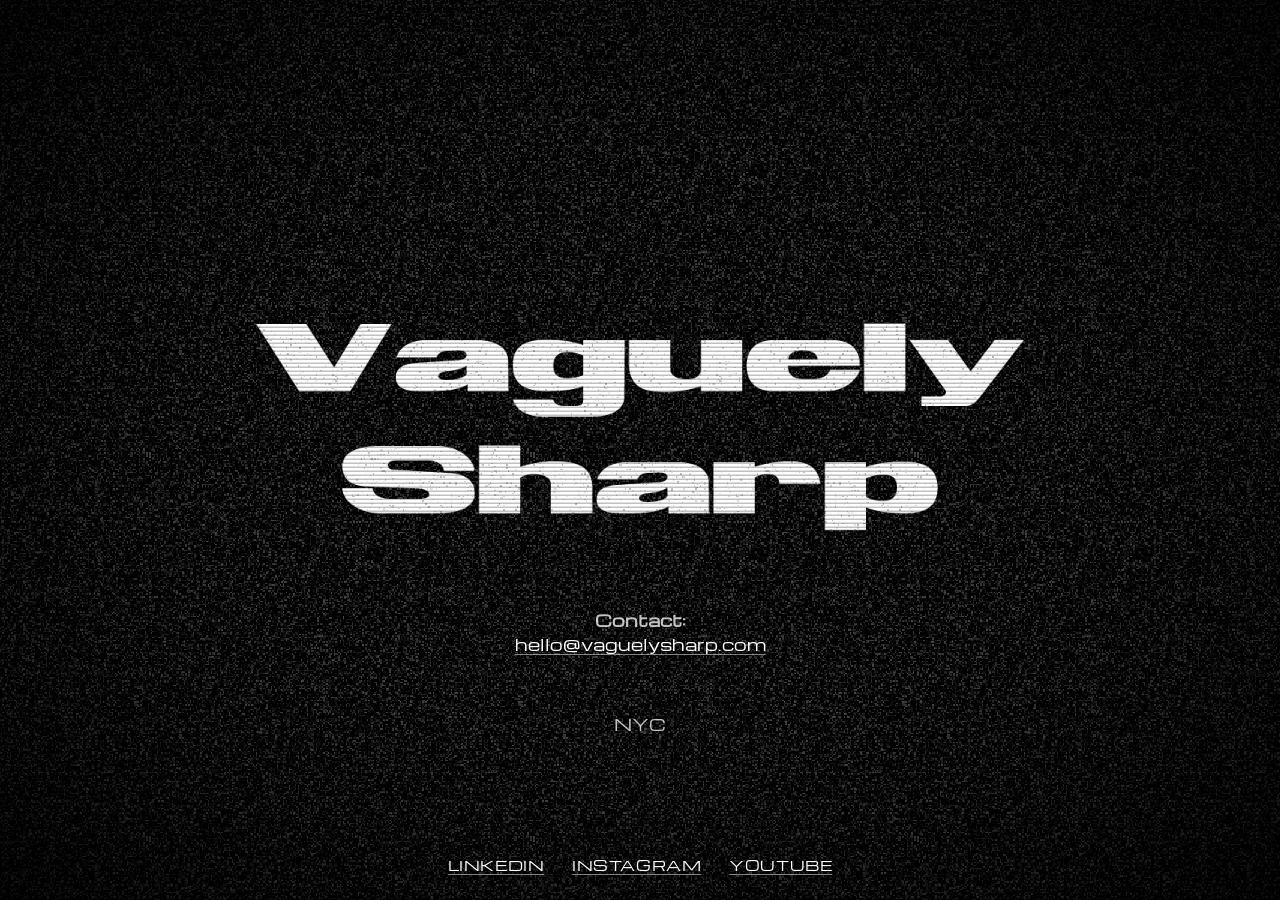
==== commit 14eb48eb: "Keep contact details above CRT snow" ====
--- a/index.html
+++ b/index.html
@@ -39,8 +39,8 @@
     <link rel="preconnect" href="https://fonts.googleapis.com">
     <link rel="preconnect" href="https://fonts.gstatic.com" crossorigin>
     <link rel="stylesheet" href="https://fonts.googleapis.com/css2?family=Michroma&amp;display=swap">
-    <link rel="stylesheet" href="Website%20V4/styles.css">
-    <script src="Website%20V4/effects.js?v=2" defer></script>
+    <link rel="stylesheet" href="Website%20V4/styles.css?v=3">
+    <script src="Website%20V4/effects.js?v=3" defer></script>
   </head>
   <body>
     <main class="landing">
@@ -57,9 +57,26 @@
           <p>NYC</p>
         </address>
         <nav class="social-links" aria-label="Social media">
-          <a href="https://www.linkedin.com/company/vaguelysharp/" target="_blank" rel="noopener noreferrer">LinkedIn</a>
-          <a href="https://www.instagram.com/vaguelysharp/" target="_blank" rel="noopener noreferrer">Instagram</a>
-          <a href="https://www.youtube.com/@vaguelysharp" target="_blank" rel="noopener noreferrer">YouTube</a>
+          <a href="https://www.linkedin.com/company/vaguelysharp/" target="_blank" rel="noopener noreferrer" aria-label="LinkedIn">
+            <span>LinkedIn</span>
+            <svg viewBox="0 0 24 24" aria-hidden="true" fill="currentColor">
+              <path fill-rule="evenodd" d="M4 2h16a2 2 0 0 1 2 2v16a2 2 0 0 1-2 2H4a2 2 0 0 1-2-2V4a2 2 0 0 1 2-2Zm3.1 6.4a1.55 1.55 0 1 0 0-3.1 1.55 1.55 0 0 0 0 3.1ZM5.8 10h2.6v8.2H5.8V10Zm4.4 0h2.5v1.1c.5-.8 1.3-1.3 2.5-1.3 2.4 0 3.1 1.5 3.1 3.6v4.8h-2.6V14c0-1.1-.2-1.9-1.4-1.9-1.3 0-1.5 1-1.5 1.9v4.2h-2.6V10Z"/>
+            </svg>
+          </a>
+          <a href="https://www.instagram.com/vaguelysharp/" target="_blank" rel="noopener noreferrer" aria-label="Instagram">
+            <span>Instagram</span>
+            <svg viewBox="0 0 24 24" aria-hidden="true">
+              <rect x="3" y="3" width="18" height="18" rx="5" fill="none" stroke="currentColor" stroke-width="2"/>
+              <circle cx="12" cy="12" r="4" fill="none" stroke="currentColor" stroke-width="2"/>
+              <circle cx="17.5" cy="6.5" r="1.25" fill="currentColor"/>
+            </svg>
+          </a>
+          <a href="https://www.youtube.com/@vaguelysharp" target="_blank" rel="noopener noreferrer" aria-label="YouTube">
+            <span>YouTube</span>
+            <svg viewBox="0 0 24 24" aria-hidden="true" fill="currentColor">
+              <path fill-rule="evenodd" d="M12 4.5c2.4 0 6.8.1 8.1.5 1 .3 1.7 1 1.9 2 .4 1.3.5 3.2.5 5s-.1 3.7-.5 5c-.2 1-.9 1.7-1.9 2-1.3.4-5.7.5-8.1.5s-6.8-.1-8.1-.5c-1-.3-1.7-1-1.9-2-.4-1.3-.5-3.2-.5-5s.1-3.7.5-5c.2-1 .9-1.7 1.9-2 1.3-.4 5.7-.5 8.1-.5ZM10 8.8v6.4l5.5-3.2L10 8.8Z"/>
+            </svg>
+          </a>
         </nav>
       </div>
     </main>
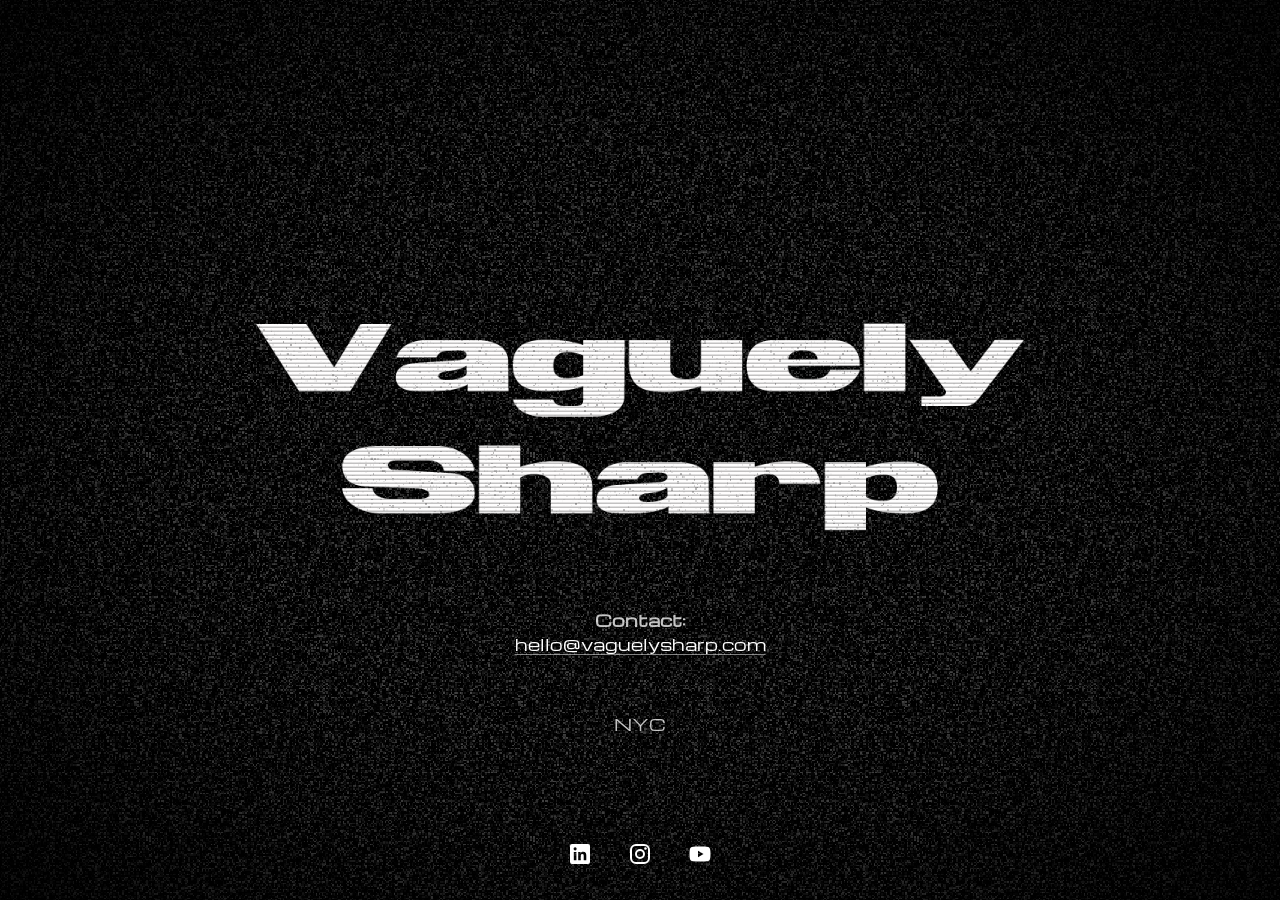
==== commit fd6df4b4: "Use social icons on desktop" ====
--- a/index.html
+++ b/index.html
@@ -39,7 +39,7 @@
     <link rel="preconnect" href="https://fonts.googleapis.com">
     <link rel="preconnect" href="https://fonts.gstatic.com" crossorigin>
     <link rel="stylesheet" href="https://fonts.googleapis.com/css2?family=Michroma&amp;display=swap">
-    <link rel="stylesheet" href="Website%20V4/styles.css?v=3">
+    <link rel="stylesheet" href="Website%20V4/styles.css?v=4">
     <script src="Website%20V4/effects.js?v=3" defer></script>
   </head>
   <body>
@@ -58,13 +58,11 @@
         </address>
         <nav class="social-links" aria-label="Social media">
           <a href="https://www.linkedin.com/company/vaguelysharp/" target="_blank" rel="noopener noreferrer" aria-label="LinkedIn">
-            <span>LinkedIn</span>
             <svg viewBox="0 0 24 24" aria-hidden="true" fill="currentColor">
               <path fill-rule="evenodd" d="M4 2h16a2 2 0 0 1 2 2v16a2 2 0 0 1-2 2H4a2 2 0 0 1-2-2V4a2 2 0 0 1 2-2Zm3.1 6.4a1.55 1.55 0 1 0 0-3.1 1.55 1.55 0 0 0 0 3.1ZM5.8 10h2.6v8.2H5.8V10Zm4.4 0h2.5v1.1c.5-.8 1.3-1.3 2.5-1.3 2.4 0 3.1 1.5 3.1 3.6v4.8h-2.6V14c0-1.1-.2-1.9-1.4-1.9-1.3 0-1.5 1-1.5 1.9v4.2h-2.6V10Z"/>
             </svg>
           </a>
           <a href="https://www.instagram.com/vaguelysharp/" target="_blank" rel="noopener noreferrer" aria-label="Instagram">
-            <span>Instagram</span>
             <svg viewBox="0 0 24 24" aria-hidden="true">
               <rect x="3" y="3" width="18" height="18" rx="5" fill="none" stroke="currentColor" stroke-width="2"/>
               <circle cx="12" cy="12" r="4" fill="none" stroke="currentColor" stroke-width="2"/>
@@ -72,7 +70,6 @@
             </svg>
           </a>
           <a href="https://www.youtube.com/@vaguelysharp" target="_blank" rel="noopener noreferrer" aria-label="YouTube">
-            <span>YouTube</span>
             <svg viewBox="0 0 24 24" aria-hidden="true" fill="currentColor">
               <path fill-rule="evenodd" d="M12 4.5c2.4 0 6.8.1 8.1.5 1 .3 1.7 1 1.9 2 .4 1.3.5 3.2.5 5s-.1 3.7-.5 5c-.2 1-.9 1.7-1.9 2-1.3.4-5.7.5-8.1.5s-6.8-.1-8.1-.5c-1-.3-1.7-1-1.9-2-.4-1.3-.5-3.2-.5-5s.1-3.7.5-5c.2-1 .9-1.7 1.9-2 1.3-.4 5.7-.5 8.1-.5ZM10 8.8v6.4l5.5-3.2L10 8.8Z"/>
             </svg>
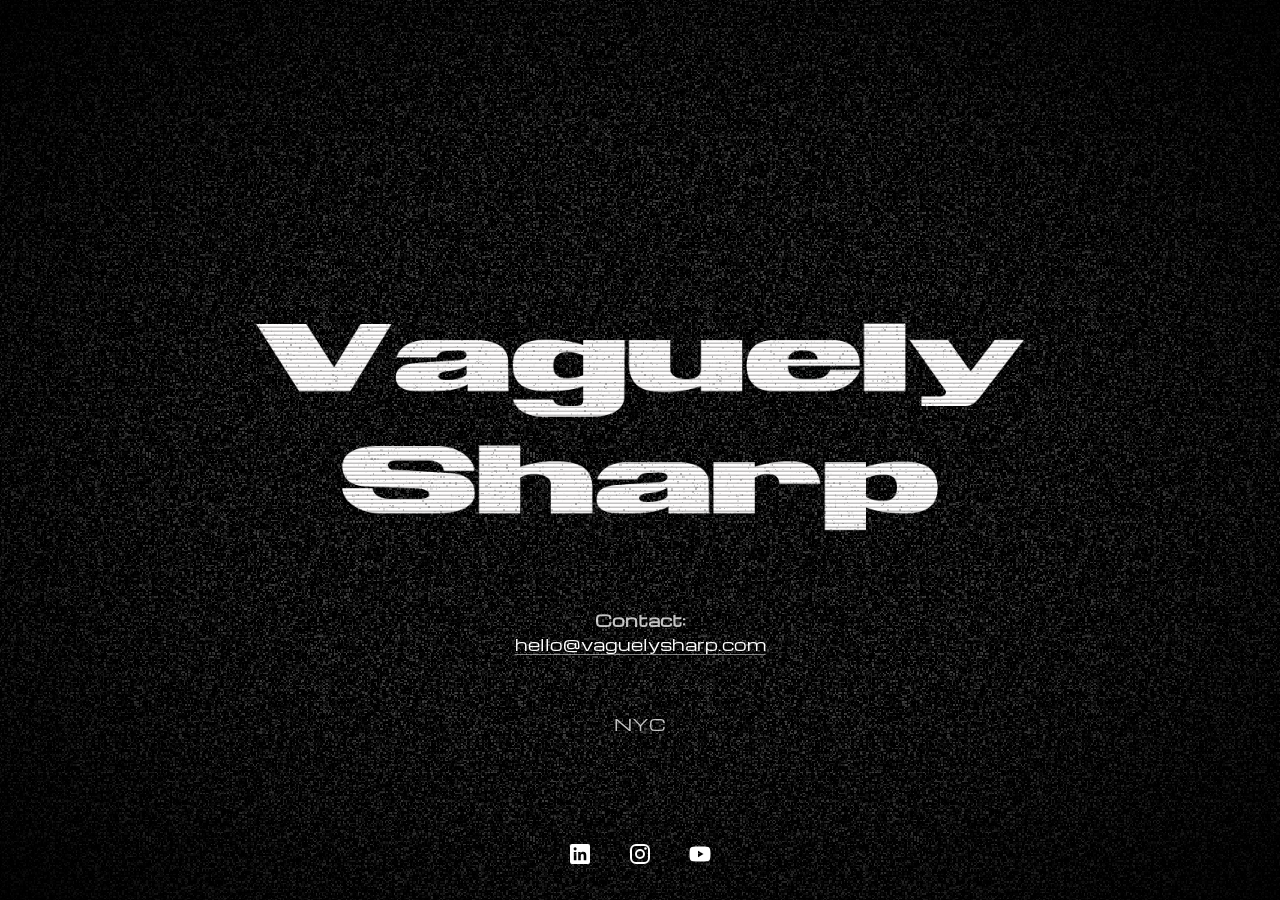
==== commit 5466b582: "Strengthen homepage edge vignette" ====
--- a/index.html
+++ b/index.html
@@ -39,7 +39,7 @@
     <link rel="preconnect" href="https://fonts.googleapis.com">
     <link rel="preconnect" href="https://fonts.gstatic.com" crossorigin>
     <link rel="stylesheet" href="https://fonts.googleapis.com/css2?family=Michroma&amp;display=swap">
-    <link rel="stylesheet" href="Website%20V4/styles.css?v=4">
+    <link rel="stylesheet" href="Website%20V4/styles.css?v=5">
     <script src="Website%20V4/effects.js?v=3" defer></script>
   </head>
   <body>
